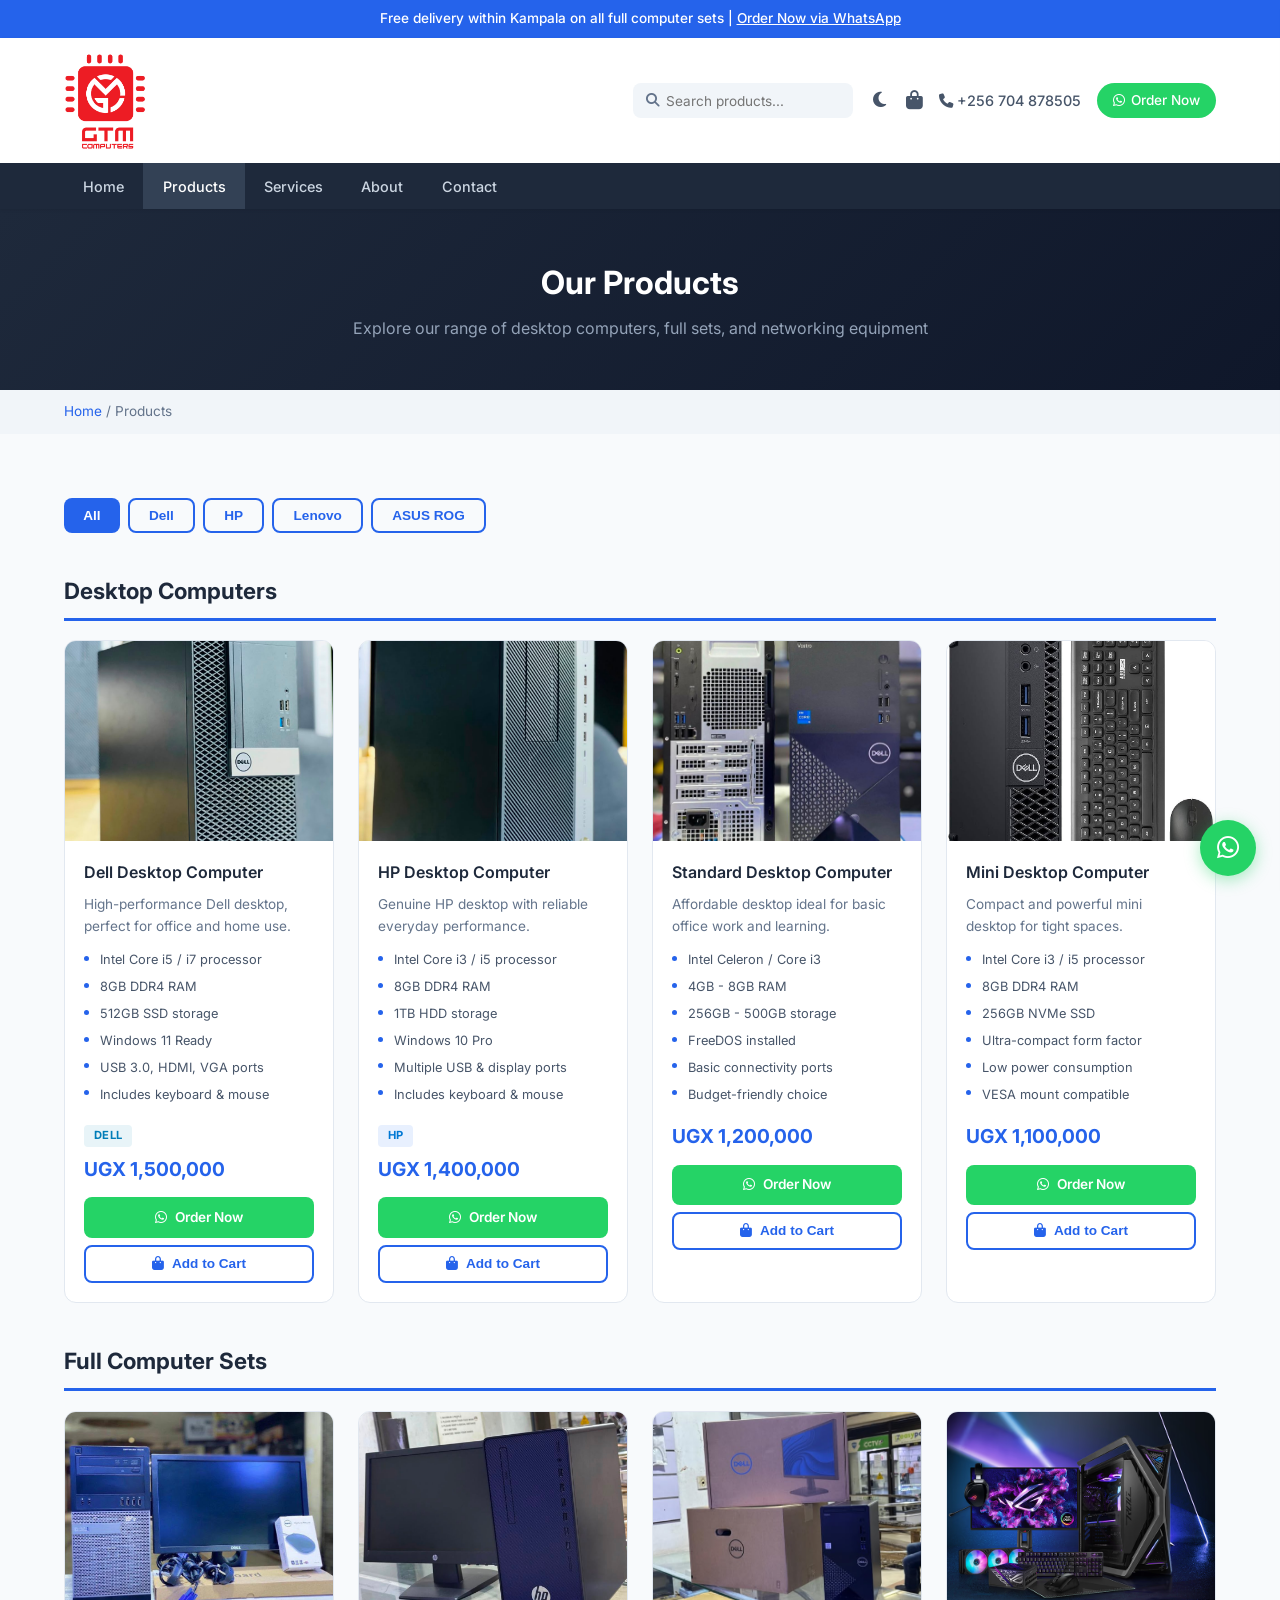
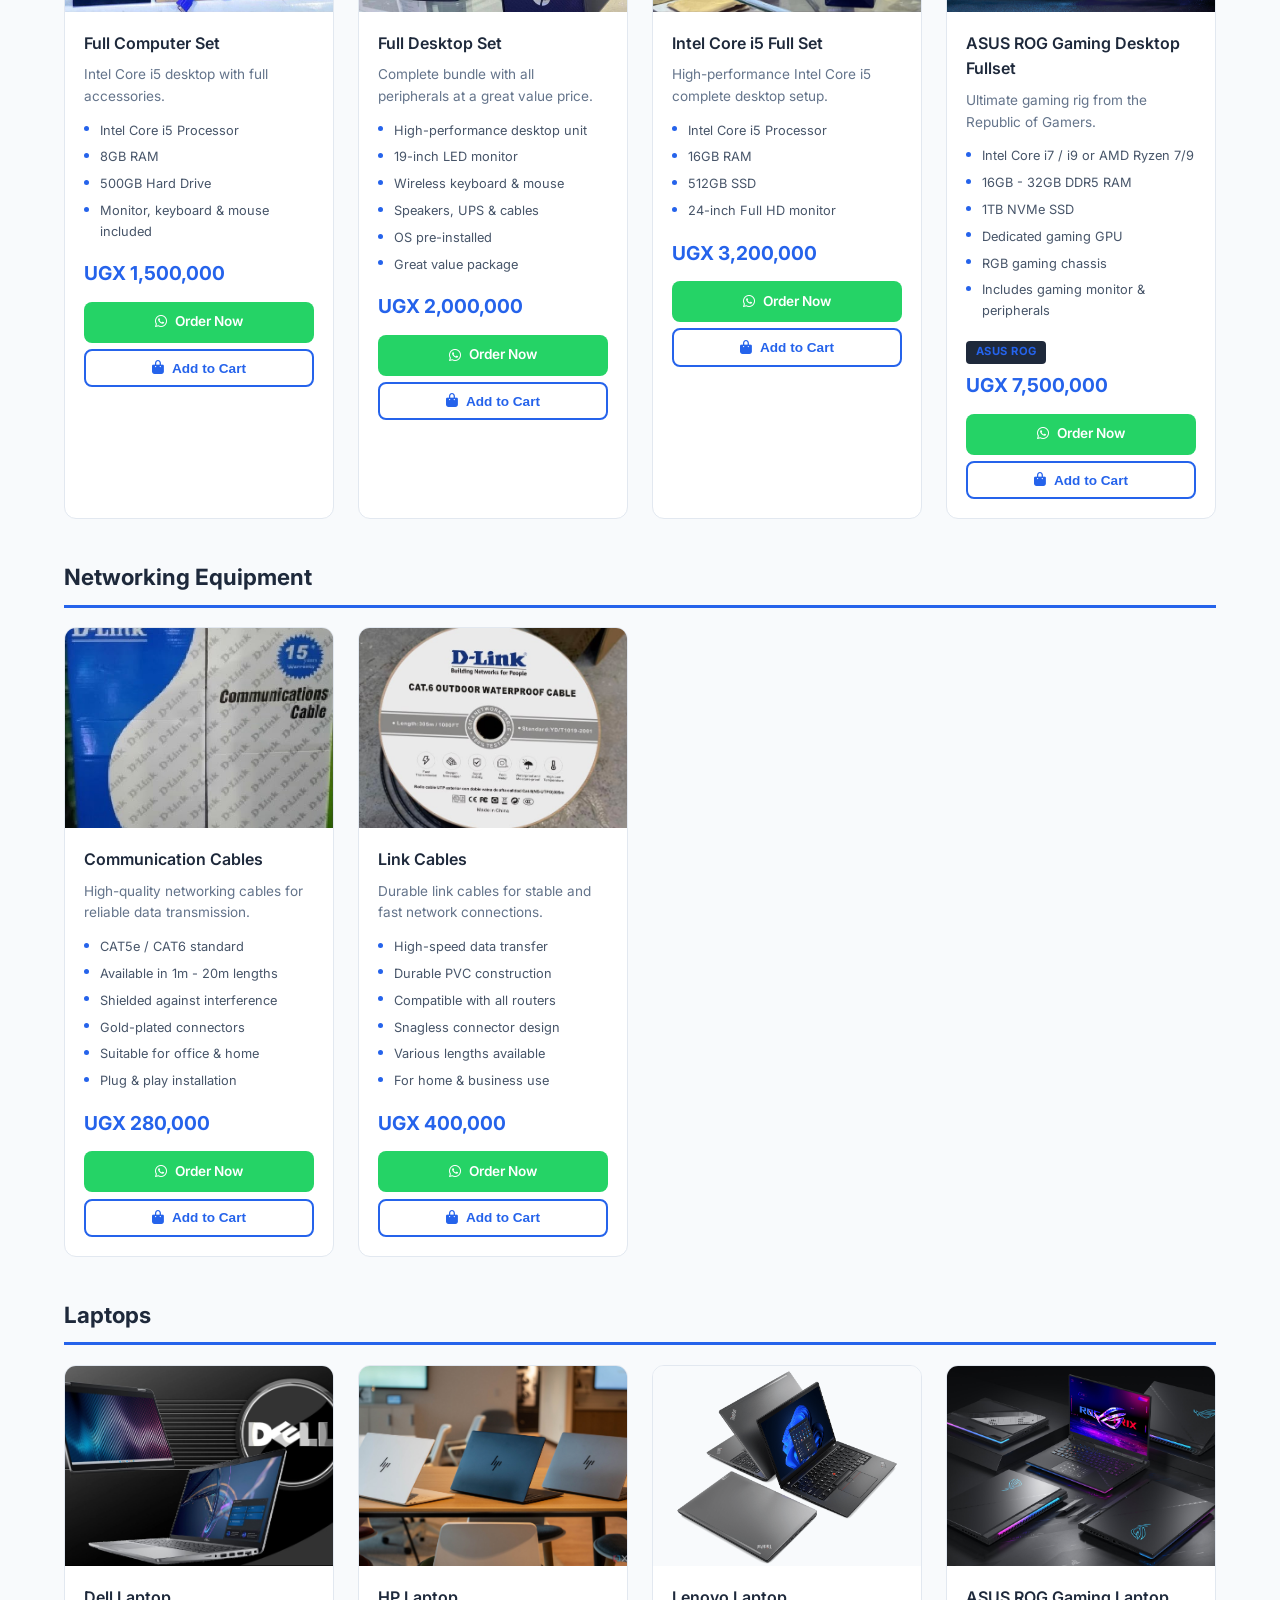
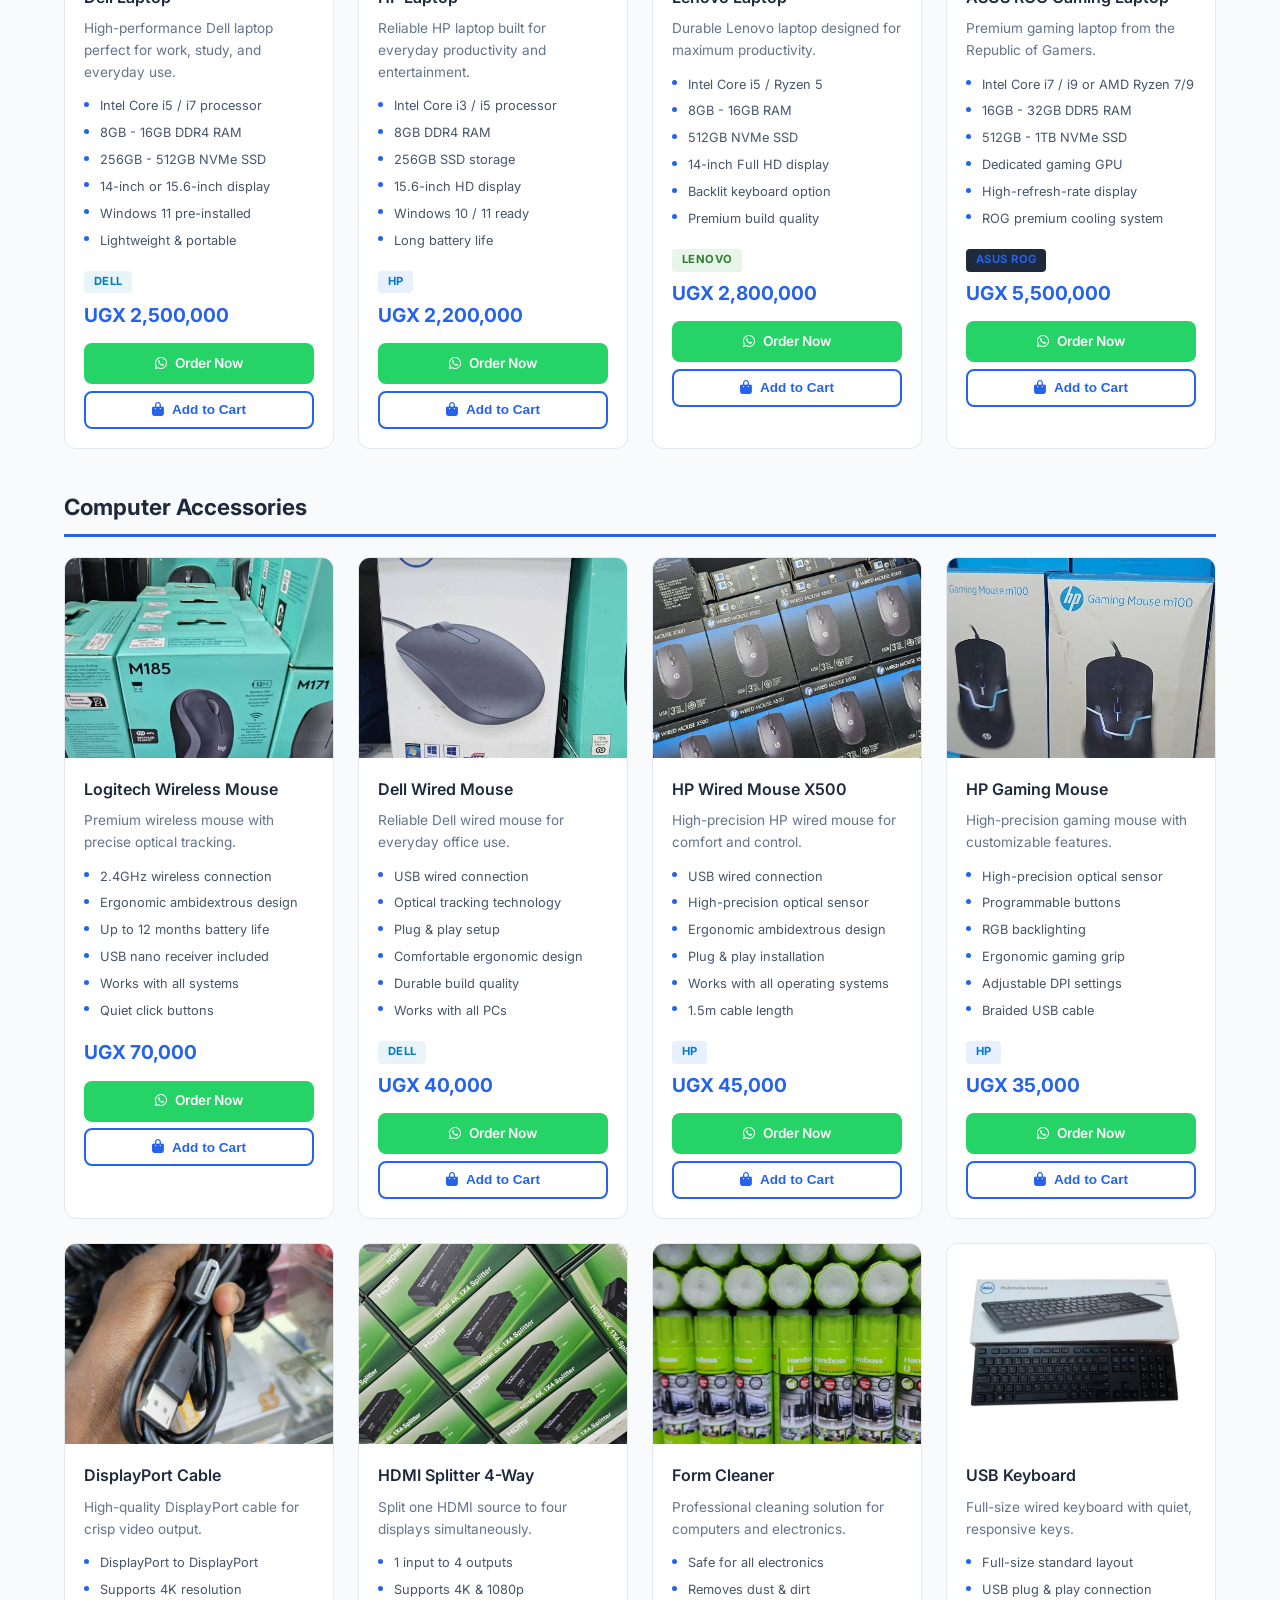
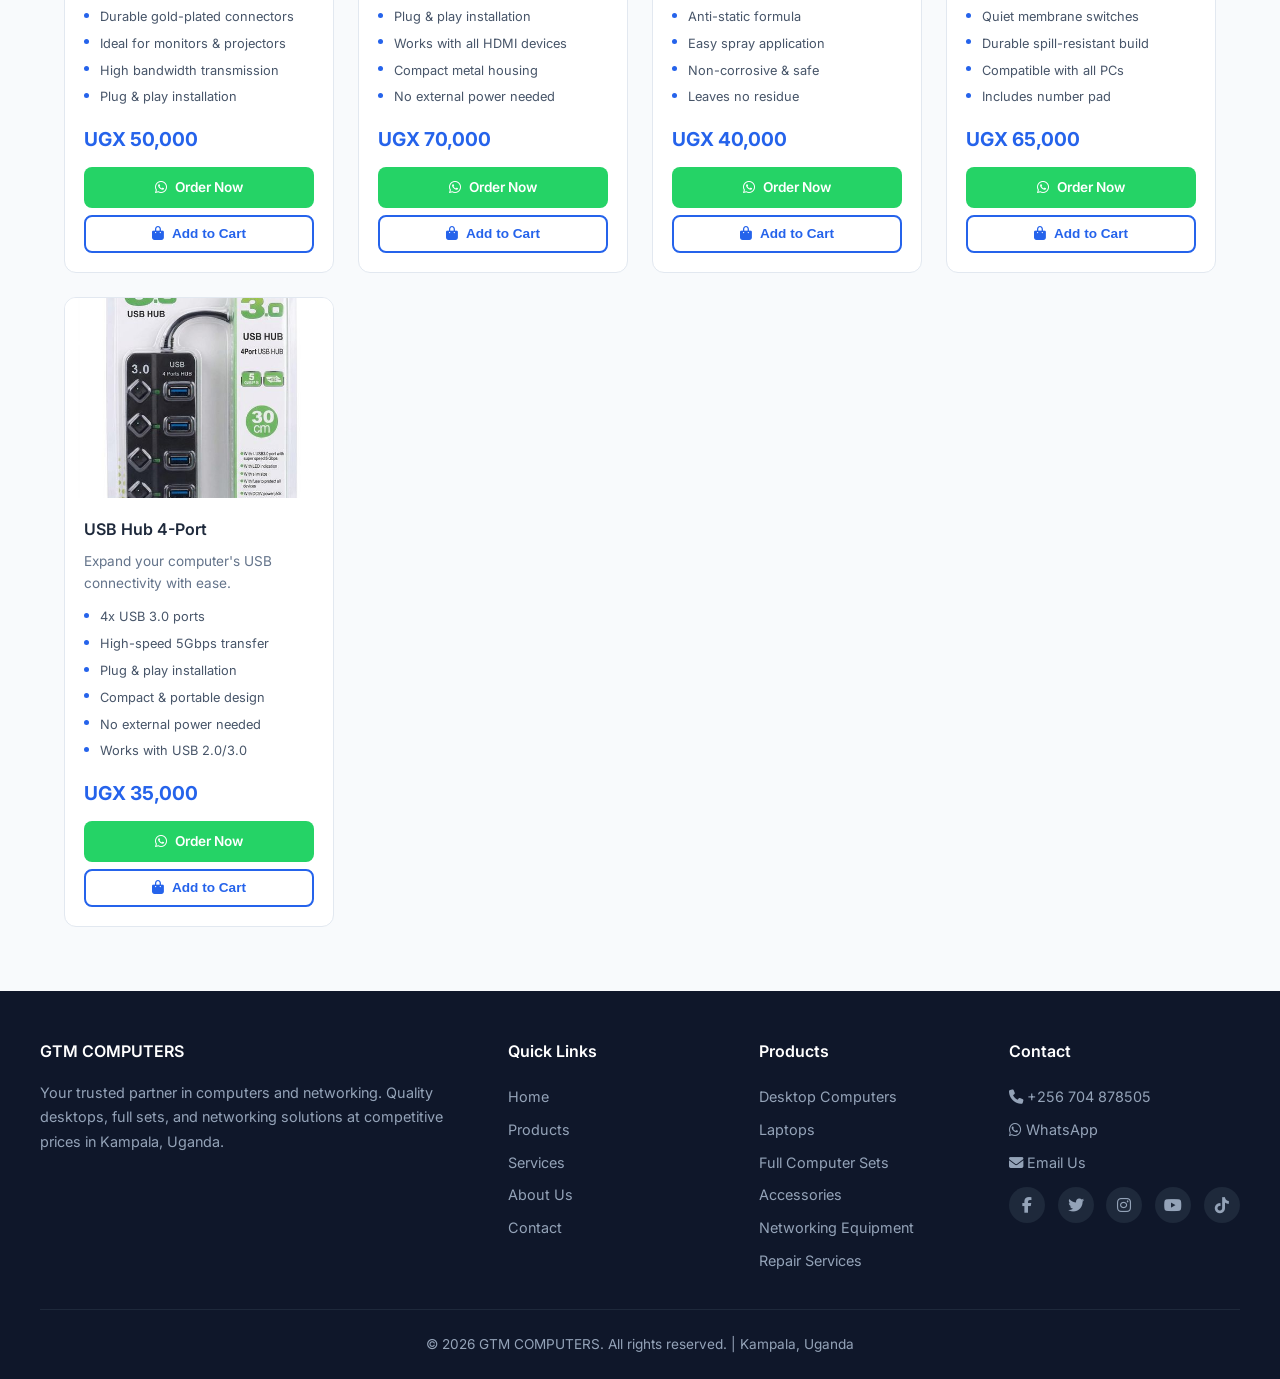
==== products.html @ c45b54c3 "Initial commit - GTM COMPUTERS site" ====
<!DOCTYPE html>
<html lang="en">
<head>
  <meta charset="UTF-8">
  <meta name="viewport" content="width=device-width, initial-scale=1.0">
  <title>Products - GTM COMPUTERS | Computers & Networking Kampala</title>
  <meta name="description" content="Browse our full range of desktop computers, full computer sets, and networking equipment at GTM COMPUTERS in Kampala, Uganda.">
  <link rel="preconnect" href="https://fonts.googleapis.com">
  <link rel="preconnect" href="https://fonts.gstatic.com" crossorigin>
  <link href="https://fonts.googleapis.com/css2?family=Inter:wght@400;500;600;700;800&display=swap" rel="stylesheet">
  <link rel="stylesheet" href="https://cdnjs.cloudflare.com/ajax/libs/font-awesome/6.5.0/css/all.min.css">
  <link rel="icon" type="image/svg+xml" href="images/favicon.svg">
  <link rel="stylesheet" href="style.css">
</head>
<body>

<div class="announcement">
  <div class="container">Free delivery within Kampala on all full computer sets | <a href="https://wa.me/256704878505" target="_blank">Order Now via WhatsApp</a></div>
</div>

<header>
  <div class="header-inner">
    <a href="index.html" class="logo">
      <img src="images/LOGO.png" alt="GTM COMPUTERS">
    </a>
    <button class="hamburger" aria-label="Menu">
      <span></span><span></span><span></span>
    </button>
    <div class="header-right">
      <div class="search-wrap">
        <i class="fas fa-search"></i>
        <input type="text" id="search-input" placeholder="Search products...">
      </div>
      <button id="dark-toggle" class="dark-toggle" title="Toggle dark mode"><i class="fas fa-moon"></i></button>
      <button id="cart-icon" class="cart-icon" title="Cart">
        <i class="fas fa-shopping-bag"></i>
        <span class="cart-badge" id="cart-badge">0</span>
      </button>
      <a href="tel:+256704878505"><i class="fas fa-phone"></i> +256 704 878505</a>
      <a href="https://wa.me/256704878505" target="_blank" class="whatsapp-header"><i class="fab fa-whatsapp"></i> Order Now</a>
    </div>
  </div>
  <nav>
    <div class="container">
      <a href="index.html">Home</a>
      <a href="products.html" class="active">Products</a>
      <a href="services.html">Services</a>
      <a href="index.html#about">About</a>
      <a href="index.html#contact">Contact</a>
    </div>
  </nav>
</header>

<div class="page-heading">
  <div class="container">
    <h1>Our Products</h1>
    <p>Explore our range of desktop computers, full sets, and networking equipment</p>
  </div>
</div>

<div class="breadcrumb">
  <div class="container"><a href="index.html">Home</a> <span>/</span> <span>Products</span></div>
</div>

<section class="section">
  <div class="container">

    <div class="brand-filters" style="display:flex;flex-wrap:wrap;gap:0.5rem;margin-bottom:2rem;">
      <button class="btn btn-primary brand-filter-btn active" data-brand="all" style="font-size:0.85rem;padding:0.5rem 1.2rem">All</button>
      <button class="btn btn-cart brand-filter-btn" data-brand="dell" style="font-size:0.85rem;padding:0.5rem 1.2rem">Dell</button>
      <button class="btn btn-cart brand-filter-btn" data-brand="hp" style="font-size:0.85rem;padding:0.5rem 1.2rem">HP</button>
      <button class="btn btn-cart brand-filter-btn" data-brand="lenovo" style="font-size:0.85rem;padding:0.5rem 1.2rem">Lenovo</button>
      <button class="btn btn-cart brand-filter-btn" data-brand="rog" style="font-size:0.85rem;padding:0.5rem 1.2rem">ASUS ROG</button>
    </div>

    <div class="category-heading" id="desktops">Desktop Computers</div>
    <div class="products-grid">
      <div class="product-card">
        <div class="img-wrap"><img src="images/dell desktop.jpeg" alt="Dell Desktop" data-lb="true"></div>
        <div class="body">
          <h3>Dell Desktop Computer</h3>
          <p>High-performance Dell desktop, perfect for office and home use.</p>
          <ul class="product-specs">
            <li>Intel Core i5 / i7 processor</li>
            <li>8GB DDR4 RAM</li>
            <li>512GB SSD storage</li>
            <li>Windows 11 Ready</li>
            <li>USB 3.0, HDMI, VGA ports</li>
            <li>Includes keyboard &amp; mouse</li>
          </ul>
          <div class="brand-label brand-dell">Dell</div>
          <div class="price">UGX 1,500,000</div>
          <a href="https://wa.me/256704878505?text=I'm%20interested%20in%20the%20Dell%20Desktop%20(UGX%201,500,000)" target="_blank" class="btn btn-whatsapp"><i class="fab fa-whatsapp"></i> Order Now</a>
          <button class="btn btn-cart add-to-cart" data-name="Dell Desktop" data-price="UGX 1,500,000" data-img="images/dell desktop.jpeg"><i class="fas fa-shopping-bag"></i> Add to Cart</button>
        </div>
      </div>
      <div class="product-card">
        <div class="img-wrap"><img src="images/hp desktop.jpeg" alt="HP Desktop" data-lb="true"></div>
        <div class="body">
          <h3>HP Desktop Computer</h3>
          <p>Genuine HP desktop with reliable everyday performance.</p>
          <ul class="product-specs">
            <li>Intel Core i3 / i5 processor</li>
            <li>8GB DDR4 RAM</li>
            <li>1TB HDD storage</li>
            <li>Windows 10 Pro</li>
            <li>Multiple USB &amp; display ports</li>
            <li>Includes keyboard &amp; mouse</li>
          </ul>
          <div class="brand-label brand-hp">HP</div>
          <div class="price">UGX 1,400,000</div>
          <a href="https://wa.me/256704878505?text=I'm%20interested%20in%20the%20HP%20Desktop%20(UGX%201,400,000)" target="_blank" class="btn btn-whatsapp"><i class="fab fa-whatsapp"></i> Order Now</a>
          <button class="btn btn-cart add-to-cart" data-name="HP Desktop" data-price="UGX 1,400,000" data-img="images/hp desktop.jpeg"><i class="fas fa-shopping-bag"></i> Add to Cart</button>
        </div>
      </div>
      <div class="product-card">
        <div class="img-wrap"><img src="images/desktop.jpeg" alt="Standard Desktop" data-lb="true"></div>
        <div class="body">
          <h3>Standard Desktop Computer</h3>
          <p>Affordable desktop ideal for basic office work and learning.</p>
          <ul class="product-specs">
            <li>Intel Celeron / Core i3</li>
            <li>4GB - 8GB RAM</li>
            <li>256GB - 500GB storage</li>
            <li>FreeDOS installed</li>
            <li>Basic connectivity ports</li>
            <li>Budget-friendly choice</li>
          </ul>
          <div class="price">UGX 1,200,000</div>
          <a href="https://wa.me/256704878505?text=I'm%20interested%20in%20the%20Standard%20Desktop%20(UGX%201,200,000)" target="_blank" class="btn btn-whatsapp"><i class="fab fa-whatsapp"></i> Order Now</a>
          <button class="btn btn-cart add-to-cart" data-name="Standard Desktop" data-price="UGX 1,200,000" data-img="images/desktop.jpeg"><i class="fas fa-shopping-bag"></i> Add to Cart</button>
        </div>
      </div>
      <div class="product-card">
        <div class="img-wrap"><img src="images/Mini Desktop Computer.jpg" alt="Mini Desktop Computer" data-lb="true"></div>
        <div class="body">
          <h3>Mini Desktop Computer</h3>
          <p>Compact and powerful mini desktop for tight spaces.</p>
          <ul class="product-specs">
            <li>Intel Core i3 / i5 processor</li>
            <li>8GB DDR4 RAM</li>
            <li>256GB NVMe SSD</li>
            <li>Ultra-compact form factor</li>
            <li>Low power consumption</li>
            <li>VESA mount compatible</li>
          </ul>
          <div class="price">UGX 1,100,000</div>
          <a href="https://wa.me/256704878505?text=I'm%20interested%20in%20the%20Mini%20Desktop%20(UGX%201,100,000)" target="_blank" class="btn btn-whatsapp"><i class="fab fa-whatsapp"></i> Order Now</a>
          <button class="btn btn-cart add-to-cart" data-name="Mini Desktop" data-price="UGX 1,100,000" data-img="images/Mini Desktop Computer.jpg"><i class="fas fa-shopping-bag"></i> Add to Cart</button>
        </div>
      </div>
    </div>

    <div class="category-heading" id="fullsets">Full Computer Sets</div>
    <div class="products-grid">
      <div class="product-card">
        <div class="img-wrap"><img src="images/full set.jpeg" alt="Full Computer Set" data-lb="true"></div>
        <div class="body">
          <h3>Full Computer Set</h3>
          <p>Intel Core i5 desktop with full accessories.</p>
          <ul class="product-specs">
            <li>Intel Core i5 Processor</li>
            <li>8GB RAM</li>
            <li>500GB Hard Drive</li>
            <li>Monitor, keyboard &amp; mouse included</li>
          </ul>
          <div class="price">UGX 1,500,000</div>
          <a href="https://wa.me/256704878505?text=I'm%20interested%20in%20the%20Full%20Computer%20Set%20(UGX%201,500,000)" target="_blank" class="btn btn-whatsapp"><i class="fab fa-whatsapp"></i> Order Now</a>
          <button class="btn btn-cart add-to-cart" data-name="Full Computer Set" data-price="UGX 1,500,000" data-img="images/full set.jpeg"><i class="fas fa-shopping-bag"></i> Add to Cart</button>
        </div>
      </div>
      <div class="product-card">
        <div class="img-wrap"><img src="images/fulld.jpeg" alt="Full Desktop Set" data-lb="true"></div>
        <div class="body">
          <h3>Full Desktop Set</h3>
          <p>Complete bundle with all peripherals at a great value price.</p>
          <ul class="product-specs">
            <li>High-performance desktop unit</li>
            <li>19-inch LED monitor</li>
            <li>Wireless keyboard &amp; mouse</li>
            <li>Speakers, UPS &amp; cables</li>
            <li>OS pre-installed</li>
            <li>Great value package</li>
          </ul>
          <div class="price">UGX 2,000,000</div>
          <a href="https://wa.me/256704878505?text=I'm%20interested%20in%20the%20Full%20Desktop%20Set%20(UGX%202,000,000)" target="_blank" class="btn btn-whatsapp"><i class="fab fa-whatsapp"></i> Order Now</a>
          <button class="btn btn-cart add-to-cart" data-name="Full Desktop Set" data-price="UGX 2,000,000" data-img="images/fulld.jpeg"><i class="fas fa-shopping-bag"></i> Add to Cart</button>
        </div>
      </div>
      <div class="product-card">
        <div class="img-wrap"><img src="images/fullset new.jpeg" alt="New Full Set" data-lb="true"></div>
        <div class="body">
          <h3>Intel Core i5 Full Set</h3>
          <p>High-performance Intel Core i5 complete desktop setup.</p>
          <ul class="product-specs">
            <li>Intel Core i5 Processor</li>
            <li>16GB RAM</li>
            <li>512GB SSD</li>
            <li>24-inch Full HD monitor</li>
          </ul>
          <div class="price">UGX 3,200,000</div>
          <a href="https://wa.me/256704878505?text=I'm%20interested%20in%20the%20Intel%20Core%20i5%20Full%20Set%20(UGX%203,200,000)" target="_blank" class="btn btn-whatsapp"><i class="fab fa-whatsapp"></i> Order Now</a>
          <button class="btn btn-cart add-to-cart" data-name="Intel Core i5 Full Set" data-price="UGX 3,200,000" data-img="images/fullset new.jpeg"><i class="fas fa-shopping-bag"></i> Add to Cart</button>
        </div>
      </div>
      <div class="product-card">
        <div class="img-wrap"><img src="images/ASUS ROG Gaming Desktop Fullset.avif" alt="ASUS ROG Gaming Desktop" data-lb="true"></div>
        <div class="body">
          <h3>ASUS ROG Gaming Desktop Fullset</h3>
          <p>Ultimate gaming rig from the Republic of Gamers.</p>
          <ul class="product-specs">
            <li>Intel Core i7 / i9 or AMD Ryzen 7/9</li>
            <li>16GB - 32GB DDR5 RAM</li>
            <li>1TB NVMe SSD</li>
            <li>Dedicated gaming GPU</li>
            <li>RGB gaming chassis</li>
            <li>Includes gaming monitor &amp; peripherals</li>
          </ul>
          <div class="brand-label brand-rog">ASUS ROG</div>
          <div class="price">UGX 7,500,000</div>
          <a href="https://wa.me/256704878505?text=I'm%20interested%20in%20ASUS%20ROG%20Gaming%20Desktop%20Fullset%20(UGX%207,500,000)" target="_blank" class="btn btn-whatsapp"><i class="fab fa-whatsapp"></i> Order Now</a>
          <button class="btn btn-cart add-to-cart" data-name="ASUS ROG Gaming Desktop Fullset" data-price="UGX 7,500,000" data-img="images/ASUS ROG Gaming Desktop Fullset.avif"><i class="fas fa-shopping-bag"></i> Add to Cart</button>
        </div>
      </div>
    </div>

    <div class="category-heading" id="networking">Networking Equipment</div>
    <div class="products-grid">
      <div class="product-card">
        <div class="img-wrap"><img src="images/comm cables.jpeg" alt="Communication Cables" data-lb="true"></div>
        <div class="body">
          <h3>Communication Cables</h3>
          <p>High-quality networking cables for reliable data transmission.</p>
          <ul class="product-specs">
            <li>CAT5e / CAT6 standard</li>
            <li>Available in 1m - 20m lengths</li>
            <li>Shielded against interference</li>
            <li>Gold-plated connectors</li>
            <li>Suitable for office &amp; home</li>
            <li>Plug &amp; play installation</li>
          </ul>
          <div class="price">UGX 280,000</div>
          <a href="https://wa.me/256704878505?text=I'm%20interested%20in%20Communication%20Cables%20(UGX%20280,000)" target="_blank" class="btn btn-whatsapp"><i class="fab fa-whatsapp"></i> Order Now</a>
          <button class="btn btn-cart add-to-cart" data-name="Communication Cables" data-price="UGX 280,000" data-img="images/comm cables.jpeg"><i class="fas fa-shopping-bag"></i> Add to Cart</button>
        </div>
      </div>
      <div class="product-card">
        <div class="img-wrap"><img src="images/link cables.jpeg" alt="Link Cables" data-lb="true"></div>
        <div class="body">
          <h3>Link Cables</h3>
          <p>Durable link cables for stable and fast network connections.</p>
          <ul class="product-specs">
            <li>High-speed data transfer</li>
            <li>Durable PVC construction</li>
            <li>Compatible with all routers</li>
            <li>Snagless connector design</li>
            <li>Various lengths available</li>
            <li>For home &amp; business use</li>
          </ul>
          <div class="price">UGX 400,000</div>
          <a href="https://wa.me/256704878505?text=I'm%20interested%20in%20Link%20Cables%20(UGX%20400,000)" target="_blank" class="btn btn-whatsapp"><i class="fab fa-whatsapp"></i> Order Now</a>
          <button class="btn btn-cart add-to-cart" data-name="Link Cables" data-price="UGX 400,000" data-img="images/link cables.jpeg"><i class="fas fa-shopping-bag"></i> Add to Cart</button>
        </div>
      </div>
    </div>

    <div class="category-heading" id="laptops">Laptops</div>
    <div class="products-grid">
      <div class="product-card">
        <div class="img-wrap"><img src="images/Dell Laptop.jpg" alt="Dell Laptop" data-lb="true"></div>
        <div class="body">
          <h3>Dell Laptop</h3>
          <p>High-performance Dell laptop perfect for work, study, and everyday use.</p>
          <ul class="product-specs">
            <li>Intel Core i5 / i7 processor</li>
            <li>8GB - 16GB DDR4 RAM</li>
            <li>256GB - 512GB NVMe SSD</li>
            <li>14-inch or 15.6-inch display</li>
            <li>Windows 11 pre-installed</li>
            <li>Lightweight &amp; portable</li>
          </ul>
          <div class="brand-label brand-dell">Dell</div>
          <div class="price">UGX 2,500,000</div>
          <a href="https://wa.me/256704878505?text=I'm%20interested%20in%20a%20Dell%20Laptop" target="_blank" class="btn btn-whatsapp"><i class="fab fa-whatsapp"></i> Order Now</a>
          <button class="btn btn-cart add-to-cart" data-name="Dell Laptop" data-price="UGX 2,500,000" data-img="images/Dell Laptop.jpg"><i class="fas fa-shopping-bag"></i> Add to Cart</button>
        </div>
      </div>
      <div class="product-card">
        <div class="img-wrap"><img src="images/HP Laptop.avif" alt="HP Laptop" data-lb="true"></div>
        <div class="body">
          <h3>HP Laptop</h3>
          <p>Reliable HP laptop built for everyday productivity and entertainment.</p>
          <ul class="product-specs">
            <li>Intel Core i3 / i5 processor</li>
            <li>8GB DDR4 RAM</li>
            <li>256GB SSD storage</li>
            <li>15.6-inch HD display</li>
            <li>Windows 10 / 11 ready</li>
            <li>Long battery life</li>
          </ul>
          <div class="brand-label brand-hp">HP</div>
          <div class="price">UGX 2,200,000</div>
          <a href="https://wa.me/256704878505?text=I'm%20interested%20in%20an%20HP%20Laptop" target="_blank" class="btn btn-whatsapp"><i class="fab fa-whatsapp"></i> Order Now</a>
          <button class="btn btn-cart add-to-cart" data-name="HP Laptop" data-price="UGX 2,200,000" data-img="images/HP Laptop.avif"><i class="fas fa-shopping-bag"></i> Add to Cart</button>
        </div>
      </div>
      <div class="product-card">
        <div class="img-wrap"><img src="images/Lenovo Laptop.png" alt="Lenovo Laptop" data-lb="true"></div>
        <div class="body">
          <h3>Lenovo Laptop</h3>
          <p>Durable Lenovo laptop designed for maximum productivity.</p>
          <ul class="product-specs">
            <li>Intel Core i5 / Ryzen 5</li>
            <li>8GB - 16GB RAM</li>
            <li>512GB NVMe SSD</li>
            <li>14-inch Full HD display</li>
            <li>Backlit keyboard option</li>
            <li>Premium build quality</li>
          </ul>
          <div class="brand-label brand-lenovo">Lenovo</div>
          <div class="price">UGX 2,800,000</div>
          <a href="https://wa.me/256704878505?text=I'm%20interested%20in%20a%20Lenovo%20Laptop" target="_blank" class="btn btn-whatsapp"><i class="fab fa-whatsapp"></i> Order Now</a>
          <button class="btn btn-cart add-to-cart" data-name="Lenovo Laptop" data-price="UGX 2,800,000" data-img="images/Lenovo Laptop.png"><i class="fas fa-shopping-bag"></i> Add to Cart</button>
        </div>
      </div>
      <div class="product-card">
        <div class="img-wrap"><img src="images/ASUS ROG Gaming Laptop.jpg" alt="ASUS ROG Gaming Laptop" data-lb="true"></div>
        <div class="body">
          <h3>ASUS ROG Gaming Laptop</h3>
          <p>Premium gaming laptop from the Republic of Gamers.</p>
          <ul class="product-specs">
            <li>Intel Core i7 / i9 or AMD Ryzen 7/9</li>
            <li>16GB - 32GB DDR5 RAM</li>
            <li>512GB - 1TB NVMe SSD</li>
            <li>Dedicated gaming GPU</li>
            <li>High-refresh-rate display</li>
            <li>ROG premium cooling system</li>
          </ul>
          <div class="brand-label brand-rog">ASUS ROG</div>
          <div class="price">UGX 5,500,000</div>
          <a href="https://wa.me/256704878505?text=I'm%20interested%20in%20ASUS%20ROG%20Gaming%20Laptop%20(UGX%205,500,000)" target="_blank" class="btn btn-whatsapp"><i class="fab fa-whatsapp"></i> Order Now</a>
          <button class="btn btn-cart add-to-cart" data-name="ASUS ROG Gaming Laptop" data-price="UGX 5,500,000" data-img="images/ASUS ROG Gaming Laptop.jpg"><i class="fas fa-shopping-bag"></i> Add to Cart</button>
        </div>
      </div>
    </div>

    <div class="category-heading" id="accessories">Computer Accessories</div>
    <div class="products-grid">
      <div class="product-card">
        <div class="img-wrap"><img src="images/LOGITECH WIRELESS MOUSE.jpg" alt="Logitech Wireless Mouse" data-lb="true"></div>
        <div class="body">
          <h3>Logitech Wireless Mouse</h3>
          <p>Premium wireless mouse with precise optical tracking.</p>
          <ul class="product-specs">
            <li>2.4GHz wireless connection</li>
            <li>Ergonomic ambidextrous design</li>
            <li>Up to 12 months battery life</li>
            <li>USB nano receiver included</li>
            <li>Works with all systems</li>
            <li>Quiet click buttons</li>
          </ul>
          <div class="price">UGX 70,000</div>
          <a href="https://wa.me/256704878505?text=I'm%20interested%20in%20Logitech%20Wireless%20Mouse%20(UGX%2070,000)" target="_blank" class="btn btn-whatsapp"><i class="fab fa-whatsapp"></i> Order Now</a>
          <button class="btn btn-cart add-to-cart" data-name="Logitech Wireless Mouse" data-price="UGX 70,000" data-img="images/LOGITECH WIRELESS MOUSE.jpg"><i class="fas fa-shopping-bag"></i> Add to Cart</button>
        </div>
      </div>
      <div class="product-card">
        <div class="img-wrap"><img src="images/DELL WIRED MOUSE.jpg" alt="Dell Wired Mouse" data-lb="true"></div>
        <div class="body">
          <h3>Dell Wired Mouse</h3>
          <p>Reliable Dell wired mouse for everyday office use.</p>
          <ul class="product-specs">
            <li>USB wired connection</li>
            <li>Optical tracking technology</li>
            <li>Plug &amp; play setup</li>
            <li>Comfortable ergonomic design</li>
            <li>Durable build quality</li>
            <li>Works with all PCs</li>
          </ul>
          <div class="brand-label brand-dell">Dell</div>
          <div class="price">UGX 40,000</div>
          <a href="https://wa.me/256704878505?text=I'm%20interested%20in%20Dell%20Wired%20Mouse%20(UGX%2040,000)" target="_blank" class="btn btn-whatsapp"><i class="fab fa-whatsapp"></i> Order Now</a>
          <button class="btn btn-cart add-to-cart" data-name="Dell Wired Mouse" data-price="UGX 40,000" data-img="images/DELL WIRED MOUSE.jpg"><i class="fas fa-shopping-bag"></i> Add to Cart</button>
        </div>
      </div>
      <div class="product-card">
        <div class="img-wrap"><img src="images/HP WIRED MOUSE X500.jpg" alt="HP Wired Mouse X500" data-lb="true"></div>
        <div class="body">
          <h3>HP Wired Mouse X500</h3>
          <p>High-precision HP wired mouse for comfort and control.</p>
          <ul class="product-specs">
            <li>USB wired connection</li>
            <li>High-precision optical sensor</li>
            <li>Ergonomic ambidextrous design</li>
            <li>Plug &amp; play installation</li>
            <li>Works with all operating systems</li>
            <li>1.5m cable length</li>
          </ul>
          <div class="brand-label brand-hp">HP</div>
          <div class="price">UGX 45,000</div>
          <a href="https://wa.me/256704878505?text=I'm%20interested%20in%20HP%20Wired%20Mouse%20X500%20(UGX%2045,000)" target="_blank" class="btn btn-whatsapp"><i class="fab fa-whatsapp"></i> Order Now</a>
          <button class="btn btn-cart add-to-cart" data-name="HP Wired Mouse X500" data-price="UGX 45,000" data-img="images/HP WIRED MOUSE X500.jpg"><i class="fas fa-shopping-bag"></i> Add to Cart</button>
        </div>
      </div>
      <div class="product-card">
        <div class="img-wrap"><img src="images/HP GAMING MOUSE.jpg" alt="HP Gaming Mouse" data-lb="true"></div>
        <div class="body">
          <h3>HP Gaming Mouse</h3>
          <p>High-precision gaming mouse with customizable features.</p>
          <ul class="product-specs">
            <li>High-precision optical sensor</li>
            <li>Programmable buttons</li>
            <li>RGB backlighting</li>
            <li>Ergonomic gaming grip</li>
            <li>Adjustable DPI settings</li>
            <li>Braided USB cable</li>
          </ul>
          <div class="brand-label brand-hp">HP</div>
          <div class="price">UGX 35,000</div>
          <a href="https://wa.me/256704878505?text=I'm%20interested%20in%20HP%20Gaming%20Mouse%20(UGX%2035,000)" target="_blank" class="btn btn-whatsapp"><i class="fab fa-whatsapp"></i> Order Now</a>
          <button class="btn btn-cart add-to-cart" data-name="HP Gaming Mouse" data-price="UGX 35,000" data-img="images/HP GAMING MOUSE.jpg"><i class="fas fa-shopping-bag"></i> Add to Cart</button>
        </div>
      </div>
      <div class="product-card">
        <div class="img-wrap"><img src="images/DP CABLE.jpg" alt="DP Cable" data-lb="true"></div>
        <div class="body">
          <h3>DisplayPort Cable</h3>
          <p>High-quality DisplayPort cable for crisp video output.</p>
          <ul class="product-specs">
            <li>DisplayPort to DisplayPort</li>
            <li>Supports 4K resolution</li>
            <li>Durable gold-plated connectors</li>
            <li>Ideal for monitors &amp; projectors</li>
            <li>High bandwidth transmission</li>
            <li>Plug &amp; play installation</li>
          </ul>
          <div class="price">UGX 50,000</div>
          <a href="https://wa.me/256704878505?text=I'm%20interested%20in%20DP%20Cable%20(UGX%2050,000)" target="_blank" class="btn btn-whatsapp"><i class="fab fa-whatsapp"></i> Order Now</a>
          <button class="btn btn-cart add-to-cart" data-name="DP Cable" data-price="UGX 50,000" data-img="images/DP CABLE.jpg"><i class="fas fa-shopping-bag"></i> Add to Cart</button>
        </div>
      </div>
      <div class="product-card">
        <div class="img-wrap"><img src="images/HDMI SPLITTER 4 WAY.jpg" alt="HDMI Splitter" data-lb="true"></div>
        <div class="body">
          <h3>HDMI Splitter 4-Way</h3>
          <p>Split one HDMI source to four displays simultaneously.</p>
          <ul class="product-specs">
            <li>1 input to 4 outputs</li>
            <li>Supports 4K &amp; 1080p</li>
            <li>Plug &amp; play installation</li>
            <li>Works with all HDMI devices</li>
            <li>Compact metal housing</li>
            <li>No external power needed</li>
          </ul>
          <div class="price">UGX 70,000</div>
          <a href="https://wa.me/256704878505?text=I'm%20interested%20in%20HDMI%20Splitter%204-Way%20(UGX%2070,000)" target="_blank" class="btn btn-whatsapp"><i class="fab fa-whatsapp"></i> Order Now</a>
          <button class="btn btn-cart add-to-cart" data-name="HDMI Splitter 4-Way" data-price="UGX 70,000" data-img="images/HDMI SPLITTER 4 WAY.jpg"><i class="fas fa-shopping-bag"></i> Add to Cart</button>
        </div>
      </div>
      <div class="product-card">
        <div class="img-wrap"><img src="images/FORM CLEANER.jpg" alt="Form Cleaner" data-lb="true"></div>
        <div class="body">
          <h3>Form Cleaner</h3>
          <p>Professional cleaning solution for computers and electronics.</p>
          <ul class="product-specs">
            <li>Safe for all electronics</li>
            <li>Removes dust &amp; dirt</li>
            <li>Anti-static formula</li>
            <li>Easy spray application</li>
            <li>Non-corrosive &amp; safe</li>
            <li>Leaves no residue</li>
          </ul>
          <div class="price">UGX 40,000</div>
          <a href="https://wa.me/256704878505?text=I'm%20interested%20in%20Form%20Cleaner%20(UGX%2040,000)" target="_blank" class="btn btn-whatsapp"><i class="fab fa-whatsapp"></i> Order Now</a>
          <button class="btn btn-cart add-to-cart" data-name="Form Cleaner" data-price="UGX 40,000" data-img="images/FORM CLEANER.jpg"><i class="fas fa-shopping-bag"></i> Add to Cart</button>
        </div>
      </div>
      <div class="product-card">
        <div class="img-wrap"><img src="images/USB Keyboard.jpg" alt="USB Keyboard" data-lb="true"></div>
        <div class="body">
          <h3>USB Keyboard</h3>
          <p>Full-size wired keyboard with quiet, responsive keys.</p>
          <ul class="product-specs">
            <li>Full-size standard layout</li>
            <li>USB plug &amp; play connection</li>
            <li>Quiet membrane switches</li>
            <li>Durable spill-resistant build</li>
            <li>Compatible with all PCs</li>
            <li>Includes number pad</li>
          </ul>
          <div class="price">UGX 65,000</div>
          <a href="https://wa.me/256704878505?text=I'm%20interested%20in%20a%20USB%20Keyboard%20(UGX%2065,000)" target="_blank" class="btn btn-whatsapp"><i class="fab fa-whatsapp"></i> Order Now</a>
          <button class="btn btn-cart add-to-cart" data-name="USB Keyboard" data-price="UGX 65,000" data-img="images/USB Keyboard.jpg"><i class="fas fa-shopping-bag"></i> Add to Cart</button>
        </div>
      </div>
      <div class="product-card">
        <div class="img-wrap"><img src="images/USB Hub 4-Port.jpg" alt="USB Hub" data-lb="true"></div>
        <div class="body">
          <h3>USB Hub 4-Port</h3>
          <p>Expand your computer's USB connectivity with ease.</p>
          <ul class="product-specs">
            <li>4x USB 3.0 ports</li>
            <li>High-speed 5Gbps transfer</li>
            <li>Plug &amp; play installation</li>
            <li>Compact &amp; portable design</li>
            <li>No external power needed</li>
            <li>Works with USB 2.0/3.0</li>
          </ul>
          <div class="price">UGX 35,000</div>
          <a href="https://wa.me/256704878505?text=I'm%20interested%20in%20a%20USB%20Hub%20(UGX%2035,000)" target="_blank" class="btn btn-whatsapp"><i class="fab fa-whatsapp"></i> Order Now</a>
          <button class="btn btn-cart add-to-cart" data-name="USB Hub 4-Port" data-price="UGX 35,000" data-img="images/USB Hub 4-Port.jpg"><i class="fas fa-shopping-bag"></i> Add to Cart</button>
        </div>
      </div>
    </div>

  </div>
</section>

<!-- Cart Overlay -->
<div id="cart-overlay" class="cart-overlay"></div>

<!-- Cart Drawer -->
<div id="cart-drawer" class="cart-drawer">
  <div class="cart-drawer-header">
    <h3><i class="fas fa-shopping-bag"></i> Your Cart</h3>
    <button id="cart-close" class="cart-drawer-close">&times;</button>
  </div>
  <div class="cart-items" id="cart-items">
    <div class="cart-empty"><i class="fas fa-shopping-cart"></i><p>Your cart is empty</p></div>
  </div>
  <div class="cart-drawer-footer">
    <div class="cart-total">Total: <span id="cart-total">UGX 0</span></div>
    <button id="cart-checkout" class="btn btn-whatsapp" style="width:100%;justify-content:center"><i class="fab fa-whatsapp"></i> Order via WhatsApp</button>
  </div>
</div>

<footer>
  <div class="footer-grid">
    <div class="footer-col">
      <h4>GTM COMPUTERS</h4>
      <p>Your trusted partner in computers and networking. Quality desktops, full sets, and networking solutions at competitive prices in Kampala, Uganda.</p>
    </div>
    <div class="footer-col">
      <h4>Quick Links</h4>
      <a href="index.html">Home</a>
      <a href="products.html">Products</a>
      <a href="services.html">Services</a>
      <a href="index.html#about">About Us</a>
      <a href="index.html#contact">Contact</a>
    </div>
    <div class="footer-col">
      <h4>Products</h4>
      <a href="products.html#desktops">Desktop Computers</a>
      <a href="products.html#laptops">Laptops</a>
      <a href="products.html#fullsets">Full Computer Sets</a>
      <a href="products.html#accessories">Accessories</a>
      <a href="products.html#networking">Networking Equipment</a>
      <a href="services.html">Repair Services</a>
    </div>
    <div class="footer-col">
      <h4>Contact</h4>
      <a href="tel:+256704878505"><i class="fas fa-phone"></i> +256 704 878505</a>
      <a href="https://wa.me/256704878505" target="_blank"><i class="fab fa-whatsapp"></i> WhatsApp</a>
      <a href="mailto:gtmcomputers296@gmail.com"><i class="fas fa-envelope"></i> Email Us</a>
      <div class="social-links">
        <a href="https://www.facebook.com/share/17Qry5giNd/" target="_blank" title="Facebook"><i class="fab fa-facebook-f"></i></a>
        <a href="#" target="_blank" title="Twitter"><i class="fab fa-twitter"></i></a>
        <a href="https://www.instagram.com/gtm_computers_uganda?igsh=MWpza3QwZGxieWVmeA==" target="_blank" title="Instagram"><i class="fab fa-instagram"></i></a>
        <a href="#" target="_blank" title="YouTube"><i class="fab fa-youtube"></i></a>
        <a href="https://www.tiktok.com/@gtm.computers" target="_blank" title="TikTok"><i class="fab fa-tiktok"></i></a>
      </div>
    </div>
  </div>
  <div class="footer-bottom">
    <p>&copy; 2026 GTM COMPUTERS. All rights reserved. | Kampala, Uganda</p>
  </div>
</footer>

<a href="https://wa.me/256704878505" target="_blank" class="float-wa" title="Order on WhatsApp">
  <i class="fab fa-whatsapp"></i>
</a>

<button id="back-top" class="back-top" title="Back to top">
  <i class="fas fa-chevron-up"></i>
</button>

<div id="lightbox" class="lightbox">
  <button id="lightbox-close" class="lightbox-close">&times;</button>
  <img id="lightbox-img" src="" alt="Enlarged view">
</div>

<script src="script.js"></script>
</body>
</html>
---- style.css ----
:root {
  --bg: #f8fafc;
  --bg-card: #fff;
  --bg-alt: #fff;
  --bg-nav: #1e293b;
  --bg-header: #fff;
  --text: #1e293b;
  --text-muted: #64748b;
  --text-light: #475569;
  --border: #e2e8f0;
  --border-hover: #cbd5e1;
  --primary: #2563eb;
  --primary-dark: #1d4ed8;
  --shadow: rgba(0,0,0,0.08);
  --hero-overlay: linear-gradient(90deg, rgba(15,23,42,0.85) 0%, rgba(15,23,42,0.6) 100%);
}

[data-theme="dark"] {
  --bg: #0f172a;
  --bg-card: #1e293b;
  --bg-alt: #1e293b;
  --bg-nav: #0f172a;
  --bg-header: #1e293b;
  --text: #e2e8f0;
  --text-muted: #94a3b8;
  --text-light: #cbd5e1;
  --border: #334155;
  --border-hover: #475569;
  --shadow: rgba(0,0,0,0.3);
  --hero-overlay: linear-gradient(90deg, rgba(0,0,0,0.85) 0%, rgba(0,0,0,0.7) 100%);
}

* {
  margin: 0;
  padding: 0;
  box-sizing: border-box;
}

body {
  font-family: 'Inter', 'Segoe UI', Tahoma, Geneva, Verdana, sans-serif;
  color: var(--text);
  line-height: 1.6;
  background: var(--bg);
  transition: background 0.3s, color 0.3s;
}

.container {
  max-width: 1200px;
  margin: 0 auto;
  padding: 0 1.5rem;
}

/* Announcement Bar */
.announcement {
  background: var(--primary);
  color: #fff;
  text-align: center;
  padding: 0.5rem;
  font-size: 0.85rem;
  font-weight: 500;
}

.announcement a {
  color: #fff;
  text-decoration: underline;
}

/* Header */
header {
  background: var(--bg-header);
  box-shadow: 0 1px 3px var(--shadow);
  position: sticky;
  top: 0;
  z-index: 1000;
  transition: background 0.3s;
}

.header-inner {
  display: flex;
  justify-content: space-between;
  align-items: center;
  padding: 0.8rem 1.5rem;
  max-width: 1200px;
  margin: 0 auto;
}

.logo {
  text-decoration: none;
  display: flex;
  align-items: center;
  gap: 0.5rem;
}

.logo img {
  height: 100px;
  width: auto;
}

.header-right {
  display: flex;
  align-items: center;
  gap: 1rem;
}

.header-right a {
  color: var(--text-light);
  text-decoration: none;
  font-size: 0.9rem;
  font-weight: 500;
  transition: color 0.2s;
}

.header-right a:hover {
  color: var(--primary);
}

.whatsapp-header {
  background: #25D366;
  color: #fff !important;
  padding: 0.4rem 1rem;
  border-radius: 50px;
  font-size: 0.85rem !important;
  display: flex;
  align-items: center;
  gap: 0.4rem;
}

.whatsapp-header:hover {
  background: #1da851 !important;
}

/* Cart Icon */
.cart-icon {
  position: relative;
  display: flex;
  align-items: center;
  gap: 0.3rem;
  cursor: pointer;
  font-size: 1.2rem;
  color: var(--text-light);
  background: none;
  border: none;
  transition: color 0.2s;
}

.cart-icon:hover {
  color: var(--primary);
}

.cart-badge {
  position: absolute;
  top: -6px;
  right: -8px;
  background: var(--primary);
  color: #fff;
  font-size: 0.65rem;
  font-weight: 700;
  width: 18px;
  height: 18px;
  border-radius: 50%;
  display: flex;
  align-items: center;
  justify-content: center;
  display: none;
}

.cart-badge.show {
  display: flex;
}

/* Dark Mode Toggle */
.dark-toggle {
  background: none;
  border: none;
  font-size: 1.1rem;
  cursor: pointer;
  color: var(--text-light);
  padding: 4px;
  border-radius: 6px;
  transition: color 0.2s;
}

.dark-toggle:hover {
  color: var(--primary);
}

/* Navigation */
nav {
  background: var(--bg-nav);
  transition: background 0.3s;
}

nav .container {
  display: flex;
  gap: 0;
}

nav a {
  color: #cbd5e1;
  text-decoration: none;
  padding: 0.7rem 1.2rem;
  font-size: 0.9rem;
  font-weight: 500;
  transition: background 0.2s, color 0.2s;
  display: block;
}

nav a:hover,
nav a.active {
  background: #334155;
  color: #fff;
}

/* Search Bar */
.search-wrap {
  display: flex;
  align-items: center;
  background: #f1f5f9;
  border-radius: 8px;
  padding: 0.4rem 0.8rem;
  transition: background 0.3s;
}

[data-theme="dark"] .search-wrap {
  background: #1e293b;
}

.search-wrap input {
  border: none;
  background: none;
  outline: none;
  font-family: inherit;
  font-size: 0.85rem;
  padding: 0.2rem 0.4rem;
  width: 180px;
  color: var(--text);
}

.search-wrap i {
  color: var(--text-muted);
  font-size: 0.85rem;
}

/* Hamburger */
.hamburger {
  display: none;
  background: none;
  border: none;
  cursor: pointer;
  padding: 4px;
}

.hamburger span {
  display: block;
  width: 24px;
  height: 2.5px;
  background: var(--text);
  margin: 5px 0;
  transition: 0.3s;
  border-radius: 2px;
}

/* Hero */
.hero {
  position: relative;
  min-height: 480px;
  display: flex;
  align-items: center;
  overflow: hidden;
}

.hero-slideshow {
  position: absolute;
  top: 0; left: 0; right: 0; bottom: 0;
  z-index: 0;
}

.hero-slide {
  position: absolute;
  top: 0; left: 0; right: 0; bottom: 0;
  background-size: cover;
  background-position: center;
  opacity: 0;
  transition: opacity 1.2s ease-in-out;
}

.hero-slide.active {
  opacity: 1;
}

.hero-overlay {
  position: absolute;
  top: 0; left: 0; right: 0; bottom: 0;
  background: var(--hero-overlay);
  z-index: 1;
  transition: background 0.3s;
}

.hero-content {
  position: relative;
  z-index: 2;
  max-width: 1200px;
  margin: 0 auto;
  padding: 0 1.5rem;
  width: 100%;
}

.hero h1 {
  font-size: 3rem;
  font-weight: 800;
  color: #fff;
  margin-bottom: 0.8rem;
  line-height: 1.2;
}

.hero p {
  font-size: 1.15rem;
  color: #e2e8f0;
  margin-bottom: 2rem;
  max-width: 600px;
  line-height: 1.7;
}

.hero-buttons {
  display: flex;
  gap: 1rem;
  flex-wrap: wrap;
}

.btn {
  display: inline-flex;
  align-items: center;
  gap: 0.5rem;
  padding: 0.75rem 1.8rem;
  border-radius: 8px;
  font-weight: 600;
  font-size: 0.95rem;
  text-decoration: none;
  transition: all 0.25s;
  border: none;
  cursor: pointer;
}

.btn-primary {
  background: var(--primary);
  color: #fff;
}

.btn-primary:hover {
  background: var(--primary-dark);
  transform: translateY(-1px);
  box-shadow: 0 4px 12px rgba(37,99,235,0.3);
}

.btn-whatsapp {
  background: #25D366;
  color: #fff;
}

.btn-whatsapp:hover {
  background: #1da851;
  transform: translateY(-1px);
  box-shadow: 0 4px 12px rgba(37,211,102,0.3);
}

.btn-outline-light {
  background: transparent;
  color: #fff;
  border: 2px solid rgba(255,255,255,0.5);
}

.btn-outline-light:hover {
  background: rgba(255,255,255,0.1);
  border-color: #fff;
}

.btn-cart {
  background: transparent;
  color: var(--primary);
  border: 2px solid var(--primary);
}

.btn-cart:hover {
  background: var(--primary);
  color: #fff;
}

/* Sections */
.section {
  padding: 4rem 0;
}

.section-alt {
  background: var(--bg-alt);
  transition: background 0.3s;
}

.section-title {
  font-size: 1.75rem;
  font-weight: 700;
  color: var(--text);
  margin-bottom: 0.5rem;
  transition: color 0.3s;
}

.section-subtitle {
  color: var(--text-muted);
  margin-bottom: 2.5rem;
  font-size: 1rem;
}

/* Categories */
.categories-grid {
  display: grid;
  grid-template-columns: repeat(auto-fill, minmax(160px, 1fr));
  gap: 1.2rem;
}

.category-card {
  background: var(--bg-card);
  border: 1px solid var(--border);
  border-radius: 12px;
  padding: 1.5rem 1rem;
  text-align: center;
  text-decoration: none;
  color: inherit;
  transition: all 0.25s;
}

.category-card:hover {
  border-color: var(--primary);
  box-shadow: 0 4px 16px rgba(37,99,235,0.1);
  transform: translateY(-3px);
}

.category-card .icon {
  width: 60px;
  height: 60px;
  border-radius: 12px;
  background: #eff6ff;
  display: flex;
  align-items: center;
  justify-content: center;
  margin: 0 auto 0.8rem;
  font-size: 1.5rem;
  color: var(--primary);
}

[data-theme="dark"] .category-card .icon {
  background: #1e3a5f;
}

.category-card h3 {
  font-size: 0.9rem;
  font-weight: 600;
  margin-bottom: 0.2rem;
}

.category-card p {
  font-size: 0.8rem;
  color: var(--text-muted);
}

/* Products Grid */
.products-grid {
  display: grid;
  grid-template-columns: repeat(auto-fill, minmax(270px, 1fr));
  gap: 1.5rem;
}

.product-card {
  background: var(--bg-card);
  border: 1px solid var(--border);
  border-radius: 12px;
  overflow: hidden;
  transition: all 0.25s;
}

.product-card:hover {
  box-shadow: 0 8px 25px var(--shadow);
  transform: translateY(-3px);
  border-color: var(--border-hover);
}

.product-card .img-wrap {
  width: 100%;
  height: 200px;
  overflow: hidden;
  background: var(--bg);
  cursor: pointer;
  display: flex;
  align-items: center;
  justify-content: center;
}

.product-card .img-wrap img {
  width: 100%;
  height: 100%;
  object-fit: cover;
  transition: transform 0.3s;
}

.product-card:hover .img-wrap img {
  transform: scale(1.05);
}

.product-card .body {
  padding: 1.2rem;
}

.product-card .body h3 {
  font-size: 1rem;
  font-weight: 600;
  color: var(--text);
  margin-bottom: 0.5rem;
  transition: color 0.3s;
}

.product-card .body p {
  font-size: 0.85rem;
  color: var(--text-muted);
  margin-bottom: 0.6rem;
}

.product-specs {
  list-style: none;
  margin-bottom: 0.8rem;
}

.product-specs li {
  font-size: 0.8rem;
  color: var(--text-light);
  padding: 0.2rem 0;
  padding-left: 1rem;
  position: relative;
}

.product-specs li::before {
  content: '';
  position: absolute;
  left: 0;
  top: 0.55rem;
  width: 5px;
  height: 5px;
  border-radius: 50%;
  background: var(--primary);
}

.product-card .price {
  font-size: 1.2rem;
  font-weight: 700;
  color: var(--primary);
  margin-bottom: 0.8rem;
}

.product-card .btn {
  width: 100%;
  justify-content: center;
  font-size: 0.85rem;
  padding: 0.6rem 1rem;
}

.product-card .btn + .btn {
  margin-top: 0.4rem;
}

.category-heading {
  font-size: 1.4rem;
  font-weight: 700;
  color: var(--text);
  margin: 2.5rem 0 1.2rem;
  padding-bottom: 0.6rem;
  border-bottom: 3px solid var(--primary);
  display: flex;
  justify-content: space-between;
  align-items: center;
  transition: color 0.3s;
}

.category-heading a {
  font-size: 0.85rem;
  font-weight: 500;
  color: var(--primary);
  text-decoration: none;
}

/* Brand Labels */
.brand-label {
  display: inline-block;
  font-size: 0.7rem;
  font-weight: 700;
  padding: 0.15rem 0.6rem;
  border-radius: 4px;
  margin-bottom: 0.4rem;
  text-transform: uppercase;
  letter-spacing: 0.5px;
}

.brand-dell { background: #e8f4f8; color: #007db8; }
.brand-hp { background: #e8f0fe; color: #0078d4; }
.brand-lenovo { background: #e8f5e9; color: #2e7d32; }
.brand-rog { background: #1e293b; color: #2563eb; }

[data-theme="dark"] .brand-dell { background: #003349; }
[data-theme="dark"] .brand-hp { background: #002856; }
[data-theme="dark"] .brand-lenovo { background: #1b3b1e; }
[data-theme="dark"] .brand-rog { background: #0f172a; }

/* About */
.about-grid {
  display: grid;
  grid-template-columns: 1fr 1fr;
  gap: 3rem;
  align-items: center;
}

.about-grid img {
  width: 100%;
  border-radius: 12px;
  box-shadow: 0 4px 20px var(--shadow);
}

.about-text h2 {
  font-size: 1.75rem;
  font-weight: 700;
  color: var(--text);
  margin-bottom: 1rem;
  transition: color 0.3s;
}

.about-text p {
  color: var(--text-light);
  margin-bottom: 1rem;
  line-height: 1.7;
}

.feature-list {
  list-style: none;
  margin: 1.5rem 0;
}

.feature-list li {
  padding: 0.4rem 0;
  color: var(--text-light);
  font-size: 0.95rem;
}

.feature-list li i {
  color: var(--primary);
  margin-right: 0.6rem;
}

/* Testimonials */
.testimonials-grid {
  display: grid;
  grid-template-columns: repeat(auto-fill, minmax(320px, 1fr));
  gap: 1.5rem;
}

.testimonial-card {
  background: var(--bg-card);
  border: 1px solid var(--border);
  border-radius: 12px;
  padding: 1.5rem;
  transition: background 0.3s, border-color 0.3s;
}

.testimonial-card .stars {
  color: #f59e0b;
  margin-bottom: 0.8rem;
  font-size: 0.9rem;
}

.testimonial-card .quote {
  color: var(--text-light);
  font-style: italic;
  margin-bottom: 1rem;
  line-height: 1.6;
}

.testimonial-card .author {
  font-weight: 600;
  color: var(--text);
}

.testimonial-card .role {
  font-size: 0.85rem;
  color: var(--text-muted);
}

/* FAQ */
.faq-list {
  max-width: 800px;
}

.faq-item {
  border-bottom: 1px solid var(--border);
}

.faq-q {
  display: flex;
  justify-content: space-between;
  align-items: center;
  padding: 1rem 0;
  cursor: pointer;
  font-weight: 600;
  color: var(--text);
  user-select: none;
  transition: color 0.3s;
}

.faq-q i {
  transition: transform 0.3s;
  color: var(--primary);
}

.faq-item.open .faq-q i {
  transform: rotate(180deg);
}

.faq-a {
  max-height: 0;
  overflow: hidden;
  transition: max-height 0.3s ease, padding 0.3s ease;
  color: var(--text-light);
  font-size: 0.95rem;
}

.faq-item.open .faq-a {
  max-height: 200px;
  padding-bottom: 1rem;
}

/* Contact + Map */
.contact-wrap {
  display: grid;
  grid-template-columns: 1fr 1fr;
  gap: 2rem;
}

.contact-info-box h3 {
  font-size: 1.1rem;
  font-weight: 600;
  color: var(--text);
  margin-bottom: 1rem;
  transition: color 0.3s;
}

.contact-info-box p {
  margin-bottom: 0.5rem;
  color: var(--text-light);
}

.contact-info-box i {
  color: var(--primary);
  width: 1.5rem;
}

.map-box {
  border-radius: 12px;
  overflow: hidden;
  box-shadow: 0 4px 12px var(--shadow);
}

.map-box iframe {
  width: 100%;
  height: 300px;
  border: 0;
  display: block;
}

/* Lightbox */
.lightbox {
  display: none;
  position: fixed;
  top: 0; left: 0; right: 0; bottom: 0;
  background: rgba(0,0,0,0.9);
  z-index: 3000;
  align-items: center;
  justify-content: center;
}

.lightbox.open {
  display: flex;
}

.lightbox img {
  max-width: 90%;
  max-height: 85%;
  border-radius: 8px;
}

.lightbox-close {
  position: absolute;
  top: 1.5rem;
  right: 2rem;
  color: #fff;
  font-size: 2.5rem;
  cursor: pointer;
  background: none;
  border: none;
  transition: color 0.3s;
}

.lightbox-close:hover {
  color: var(--primary);
}

/* Cart Drawer */
.cart-overlay {
  display: none;
  position: fixed;
  top: 0; left: 0; right: 0; bottom: 0;
  background: rgba(0,0,0,0.5);
  z-index: 2000;
}

.cart-overlay.open {
  display: block;
}

.cart-drawer {
  position: fixed;
  top: 0; right: -400px;
  width: 380px;
  max-width: 90vw;
  height: 100%;
  background: var(--bg-card);
  z-index: 2001;
  transition: right 0.3s ease;
  display: flex;
  flex-direction: column;
  box-shadow: -4px 0 20px var(--shadow);
}

.cart-drawer.open {
  right: 0;
}

.cart-drawer-header {
  display: flex;
  justify-content: space-between;
  align-items: center;
  padding: 1.2rem;
  border-bottom: 1px solid var(--border);
}

.cart-drawer-header h3 {
  font-size: 1.1rem;
  color: var(--text);
}

.cart-drawer-close {
  background: none;
  border: none;
  font-size: 1.5rem;
  cursor: pointer;
  color: var(--text-muted);
  transition: color 0.2s;
}

.cart-drawer-close:hover {
  color: var(--text);
}

.cart-items {
  flex: 1;
  overflow-y: auto;
  padding: 1rem;
}

.cart-item {
  display: flex;
  gap: 0.8rem;
  padding: 0.8rem 0;
  border-bottom: 1px solid var(--border);
}

.cart-item img {
  width: 50px;
  height: 50px;
  object-fit: cover;
  border-radius: 6px;
}

.cart-item-info {
  flex: 1;
}

.cart-item-info h4 {
  font-size: 0.85rem;
  color: var(--text);
  margin-bottom: 0.2rem;
}

.cart-item-info p {
  font-size: 0.8rem;
  color: var(--primary);
  font-weight: 600;
}

.cart-item-remove {
  background: none;
  border: none;
  color: #ef4444;
  cursor: pointer;
  font-size: 0.85rem;
  align-self: flex-start;
  padding: 2px;
}

.cart-empty {
  text-align: center;
  color: var(--text-muted);
  padding: 2rem 0;
}

.cart-empty i {
  font-size: 2.5rem;
  margin-bottom: 0.5rem;
  opacity: 0.5;
}

.cart-drawer-footer {
  padding: 1.2rem;
  border-top: 1px solid var(--border);
}

.cart-total {
  display: flex;
  justify-content: space-between;
  font-weight: 700;
  font-size: 1.1rem;
  margin-bottom: 1rem;
  color: var(--text);
}

/* Floating WhatsApp */
.float-wa {
  position: fixed;
  bottom: 1.5rem;
  right: 1.5rem;
  background: #25D366;
  color: #fff;
  width: 56px;
  height: 56px;
  border-radius: 50%;
  display: flex;
  align-items: center;
  justify-content: center;
  font-size: 1.6rem;
  box-shadow: 0 4px 16px rgba(37,211,102,0.4);
  z-index: 999;
  transition: transform 0.3s;
  text-decoration: none;
}

.float-wa:hover {
  transform: scale(1.1);
}

/* Back to Top */
.back-top {
  position: fixed;
  bottom: 1.5rem;
  left: 1.5rem;
  background: #1e293b;
  color: #fff;
  width: 42px;
  height: 42px;
  border-radius: 50%;
  display: none;
  align-items: center;
  justify-content: center;
  font-size: 1rem;
  box-shadow: 0 4px 12px rgba(0,0,0,0.15);
  z-index: 999;
  cursor: pointer;
  border: none;
  transition: all 0.3s;
}

.back-top.visible {
  display: flex;
}

.back-top:hover {
  background: var(--primary);
  transform: translateY(-3px);
}

/* Page Heading */
.page-heading {
  background: linear-gradient(135deg, #1e293b, #0f172a);
  color: #fff;
  padding: 3rem 0;
  text-align: center;
}

.page-heading h1 {
  font-size: 2rem;
  font-weight: 700;
}

.page-heading p {
  color: #94a3b8;
  margin-top: 0.5rem;
}

/* Services */
.services-grid {
  display: grid;
  grid-template-columns: repeat(auto-fill, minmax(320px, 1fr));
  gap: 1.5rem;
}

.service-card {
  background: var(--bg-card);
  border: 1px solid var(--border);
  border-radius: 12px;
  padding: 2rem;
  text-align: center;
  transition: all 0.25s;
}

.service-card:hover {
  box-shadow: 0 8px 25px var(--shadow);
  transform: translateY(-3px);
  border-color: var(--primary);
}

.service-card i {
  font-size: 2.5rem;
  color: var(--primary);
  margin-bottom: 1rem;
}

.service-card h3 {
  font-weight: 600;
  margin-bottom: 0.8rem;
  color: var(--text);
}

.service-card p {
  color: var(--text-muted);
  font-size: 0.95rem;
  margin-bottom: 1.2rem;
}

/* Footer */
footer {
  background: #0f172a;
  color: #94a3b8;
  padding: 3rem 1.5rem 1.5rem;
}

.footer-grid {
  max-width: 1200px;
  margin: 0 auto;
  display: grid;
  grid-template-columns: 2fr 1fr 1fr 1fr;
  gap: 2rem;
  margin-bottom: 2rem;
}

.footer-col h4 {
  color: #fff;
  font-weight: 600;
  margin-bottom: 1rem;
  font-size: 1rem;
}

.footer-col p {
  font-size: 0.9rem;
  line-height: 1.7;
}

.footer-col a {
  color: #94a3b8;
  text-decoration: none;
  display: block;
  font-size: 0.9rem;
  padding: 0.3rem 0;
  transition: color 0.2s;
}

.footer-col a:hover {
  color: var(--primary);
}

.social-links {
  display: flex;
  gap: 0.8rem;
  margin-top: 0.5rem;
}

.social-links a {
  display: inline-flex;
  align-items: center;
  justify-content: center;
  width: 36px;
  height: 36px;
  border-radius: 50%;
  background: #1e293b;
  color: #94a3b8;
  font-size: 1rem;
  transition: all 0.25s;
}

.social-links a:hover {
  background: var(--primary);
  color: #fff;
  transform: translateY(-2px);
}

.footer-bottom {
  max-width: 1200px;
  margin: 0 auto;
  padding-top: 1.5rem;
  border-top: 1px solid #1e293b;
  text-align: center;
  font-size: 0.85rem;
}

/* Breadcrumb */
.breadcrumb {
  background: #f1f5f9;
  padding: 0.7rem 0;
  font-size: 0.85rem;
}

[data-theme="dark"] .breadcrumb {
  background: #1e293b;
}

.breadcrumb a {
  color: var(--primary);
  text-decoration: none;
}

.breadcrumb span {
  color: var(--text-muted);
}

/* Responsive */
@media (max-width: 900px) {
  .header-right .search-wrap input {
    width: 120px;
  }
}

@media (max-width: 768px) {
  .header-inner {
    flex-wrap: wrap;
    gap: 0.4rem;
    padding: 0.5rem 1rem;
  }

  .logo img {
    height: 60px;
  }

  .hamburger {
    display: block;
  }

  .header-right a:not(.whatsapp-header):not(.cart-icon) {
    display: none;
  }

  .dark-toggle {
    order: -1;
  }

  .cart-icon {
    order: 0;
  }

  .whatsapp-header {
    order: 1;
    padding: 0.3rem 0.6rem !important;
    font-size: 0.75rem !important;
  }

  .whatsapp-header span {
    display: none;
  }

  .search-wrap {
    order: 10;
    width: 100%;
    margin-top: 0.3rem;
  }

  .search-wrap input {
    width: 100%;
  }

  nav .container {
    display: none;
    flex-direction: column;
  }

  header.nav-open nav .container {
    display: flex;
  }

  nav a {
    padding: 0.6rem 1rem;
  }

  .hero {
    min-height: 300px;
  }

  .hero h1 {
    font-size: 1.5rem;
  }

  .hero p {
    font-size: 0.95rem;
    margin-bottom: 1.2rem;
  }

  .hero-content {
    padding: 0 1rem;
  }

  .hero-buttons .btn {
    padding: 0.5rem 1.2rem;
    font-size: 0.85rem;
  }

  .section {
    padding: 2.5rem 0;
  }

  .categories-grid {
    grid-template-columns: repeat(auto-fill, minmax(110px, 1fr));
    gap: 0.8rem;
  }

  .category-card {
    padding: 1rem 0.6rem;
  }

  .category-card .icon {
    width: 44px;
    height: 44px;
    font-size: 1.1rem;
  }

  .category-card h3 {
    font-size: 0.8rem;
  }

  .products-grid {
    grid-template-columns: 1fr;
  }

  .category-heading {
    font-size: 1.1rem;
    flex-direction: column;
    align-items: flex-start;
    gap: 0.3rem;
  }

  .about-grid {
    grid-template-columns: 1fr;
    gap: 1.5rem;
  }

  .about-text h2 {
    font-size: 1.3rem;
  }

  .contact-wrap {
    grid-template-columns: 1fr;
  }

  .page-heading {
    padding: 2rem 0;
  }

  .page-heading h1 {
    font-size: 1.5rem;
  }

  .services-grid {
    grid-template-columns: 1fr;
  }

  .testimonials-grid {
    grid-template-columns: 1fr;
  }

  .brand-filters {
    flex-wrap: nowrap !important;
    overflow-x: auto;
    -webkit-overflow-scrolling: touch;
    padding-bottom: 0.5rem;
    gap: 0.4rem !important;
  }

  .brand-filters .btn {
    flex-shrink: 0;
    font-size: 0.8rem !important;
    padding: 0.4rem 1rem !important;
  }

  .footer-grid {
    grid-template-columns: 1fr 1fr;
    gap: 1.5rem;
  }

  .cart-drawer {
    width: 100%;
    max-width: 100vw;
  }

  .float-wa {
    width: 48px;
    height: 48px;
    font-size: 1.3rem;
    bottom: 1rem;
    right: 1rem;
  }

  .back-top {
    width: 36px;
    height: 36px;
    font-size: 0.85rem;
    bottom: 1rem;
    left: 1rem;
  }
}

@media (max-width: 480px) {
  .header-inner {
    padding: 0.4rem 0.8rem;
  }

  .logo img {
    height: 45px;
  }

  .hamburger span {
    width: 20px;
    margin: 4px 0;
  }

  .header-right {
    gap: 0.4rem;
  }

  .dark-toggle {
    font-size: 0.9rem;
    padding: 2px;
  }

  .cart-icon {
    font-size: 1rem;
  }

  .hero {
    min-height: 260px;
  }

  .hero h1 {
    font-size: 1.2rem;
  }

  .hero p {
    font-size: 0.85rem;
  }

  .section-title {
    font-size: 1.3rem;
  }

  .categories-grid {
    grid-template-columns: repeat(2, 1fr);
  }

  .products-grid {
    gap: 1rem;
  }

  .product-card .img-wrap {
    height: 160px;
  }

  .product-card .body {
    padding: 0.8rem;
  }

  .product-card .body h3 {
    font-size: 0.9rem;
  }

  .product-card .price {
    font-size: 1rem;
  }

  .product-card .btn {
    font-size: 0.78rem;
    padding: 0.5rem 0.8rem;
  }

  .footer-grid {
    grid-template-columns: 1fr;
    text-align: center;
  }

  .social-links {
    justify-content: center;
  }

  .testimonial-card {
    padding: 1rem;
  }

  .services-grid {
    gap: 1rem;
  }

  .service-card {
    padding: 1.2rem;
  }

  .service-card i {
    font-size: 2rem;
  }

  .map-box iframe {
    height: 200px;
  }
}
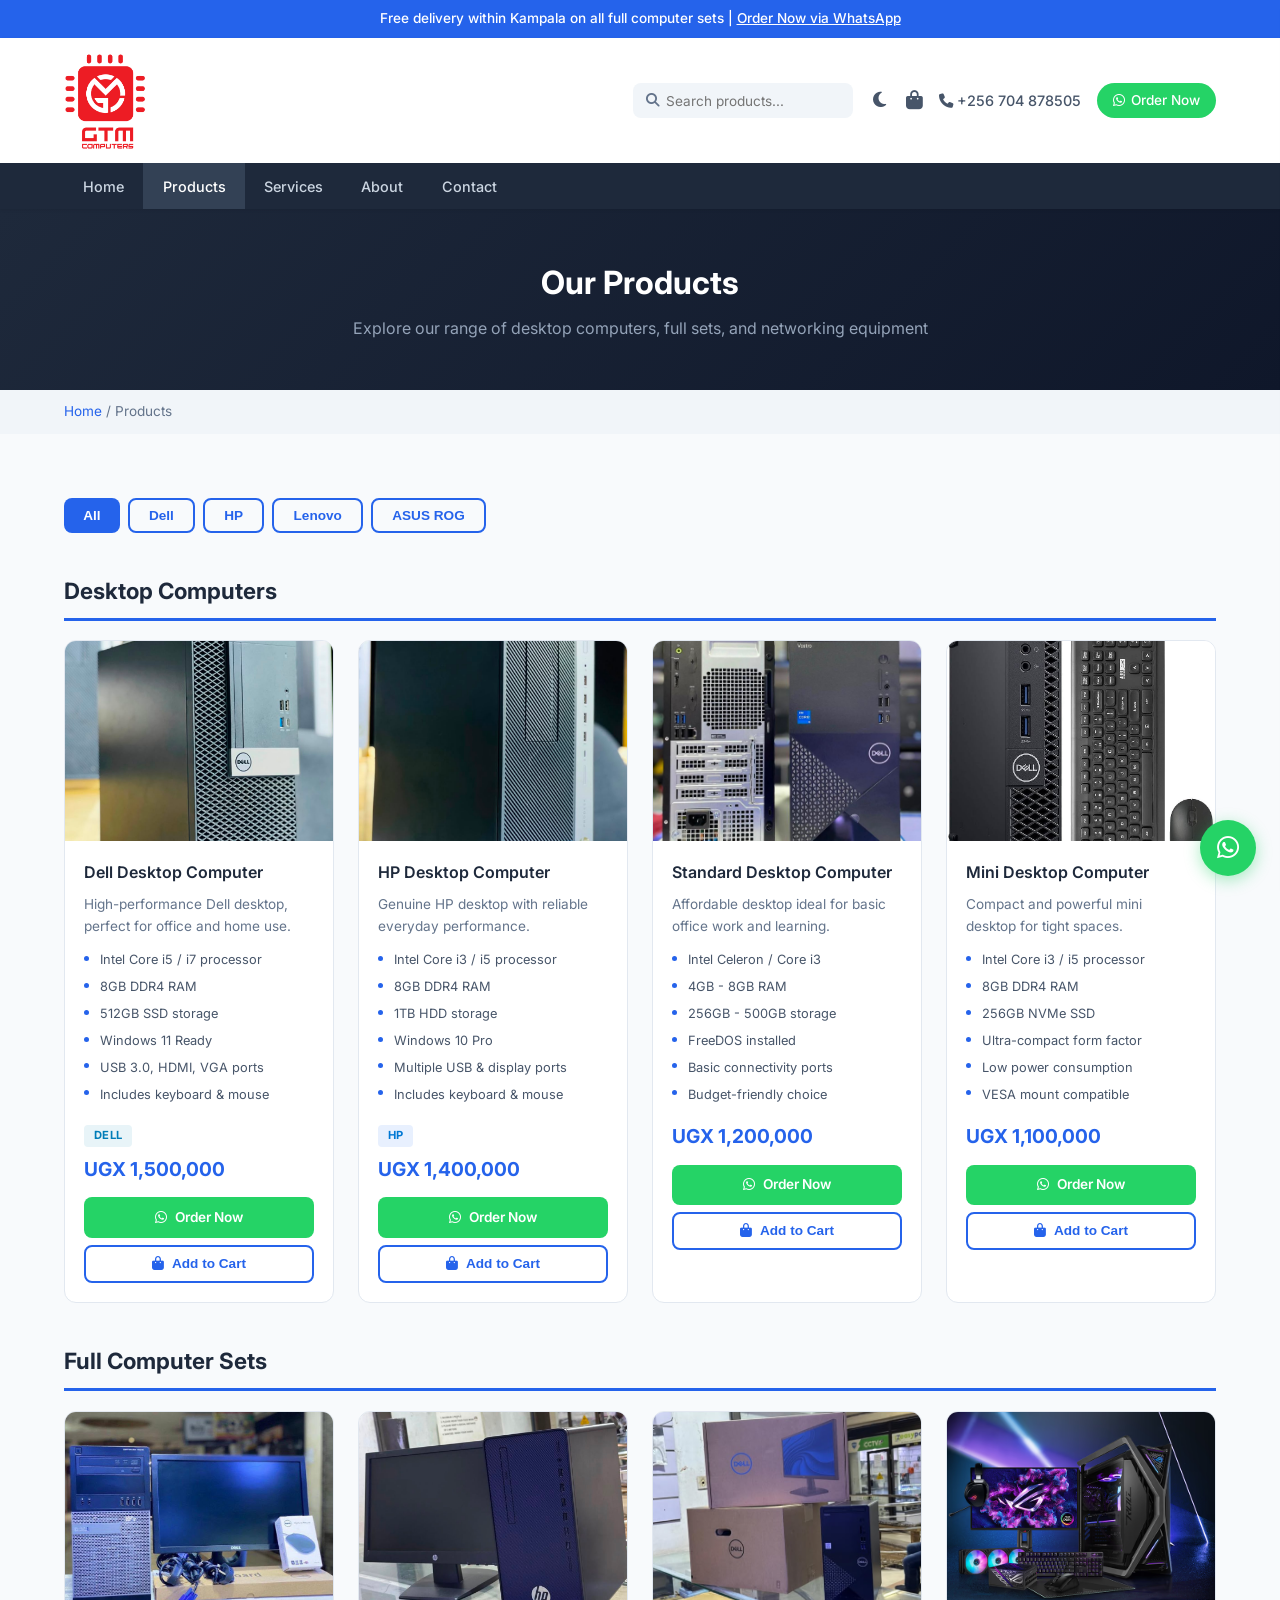
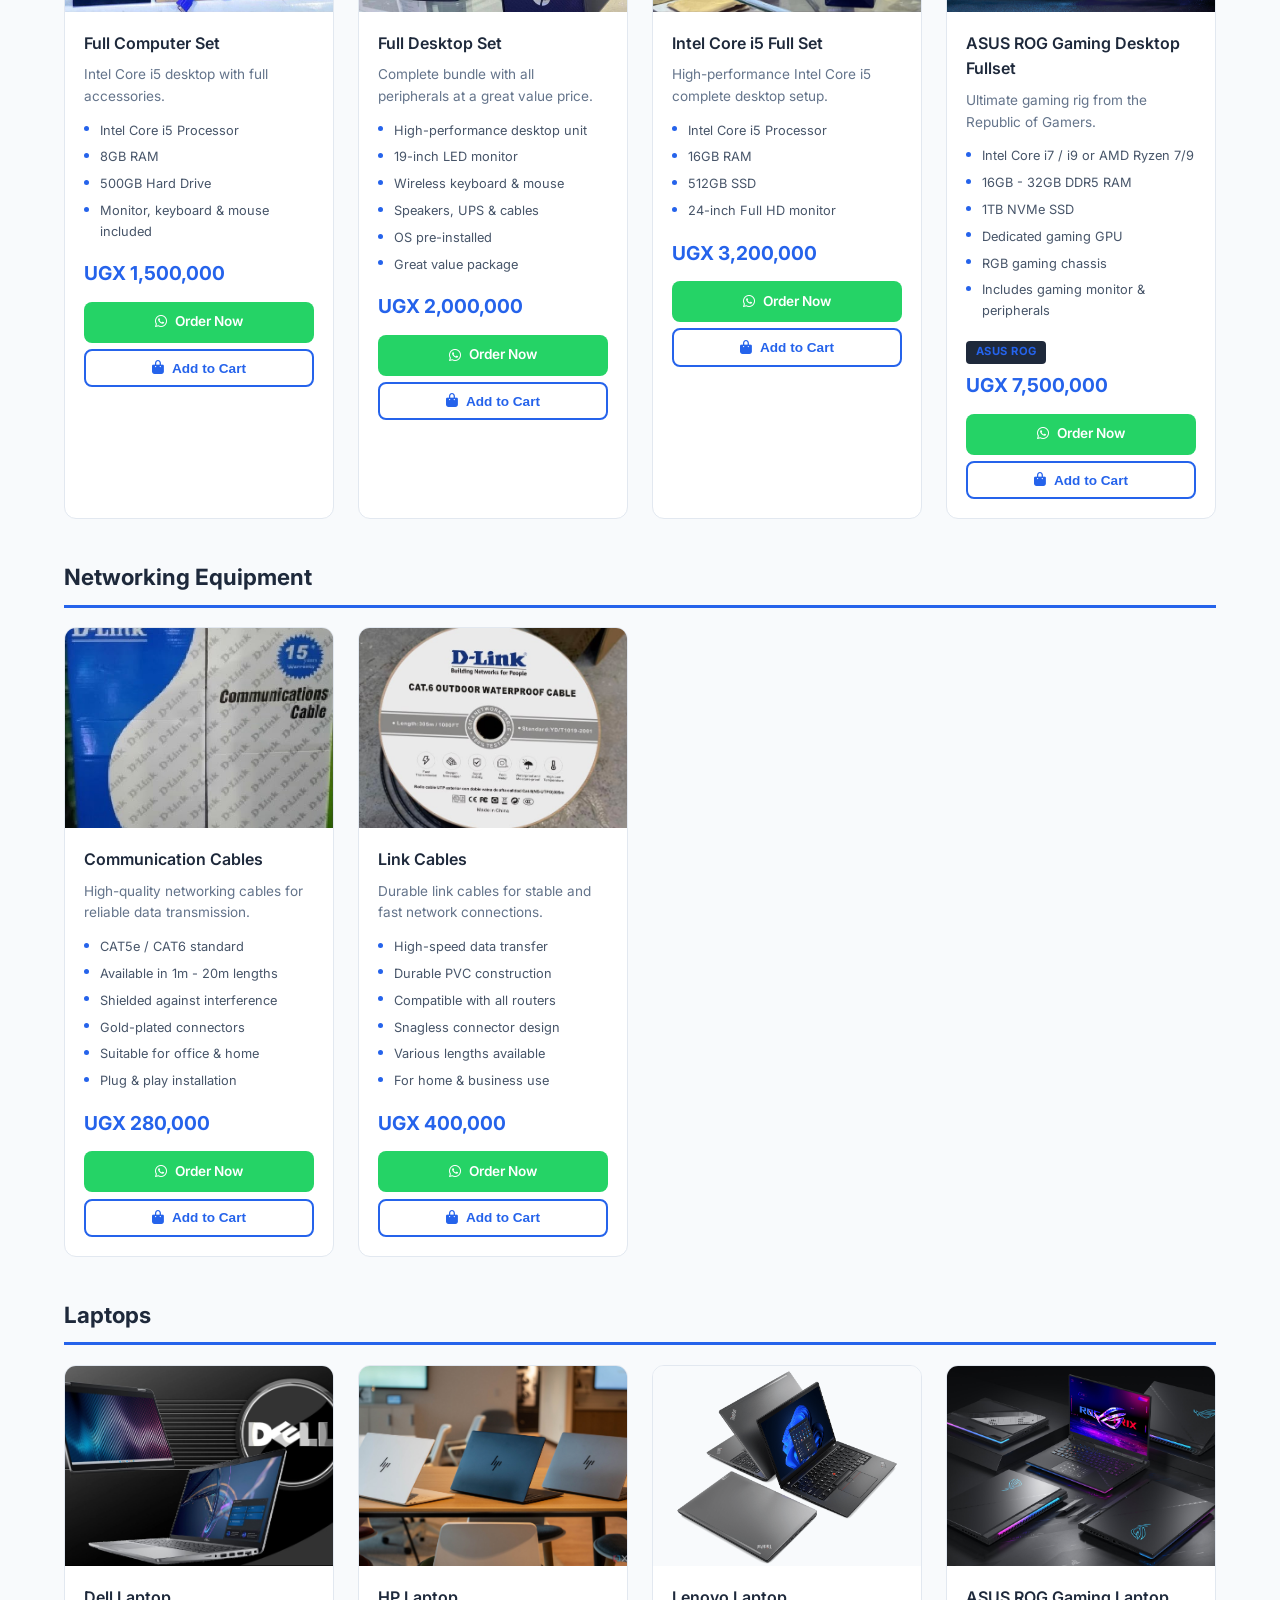
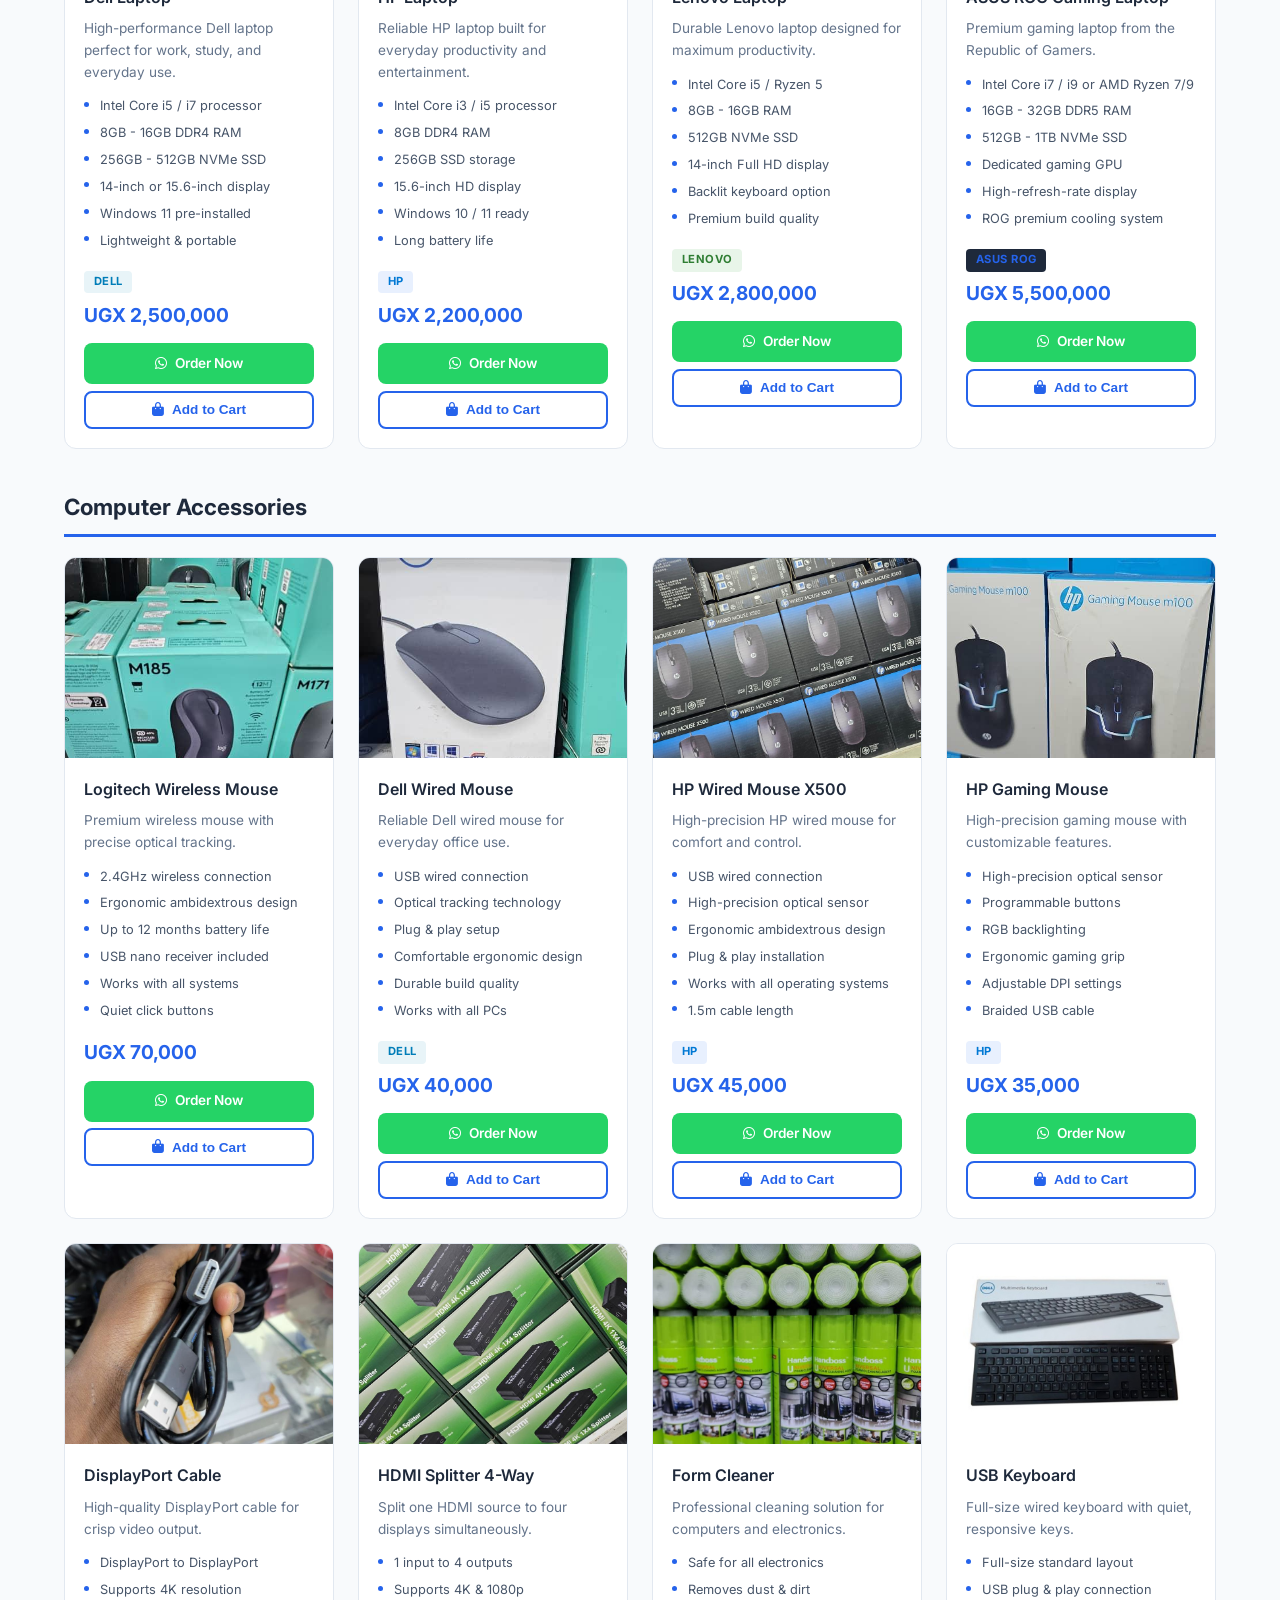
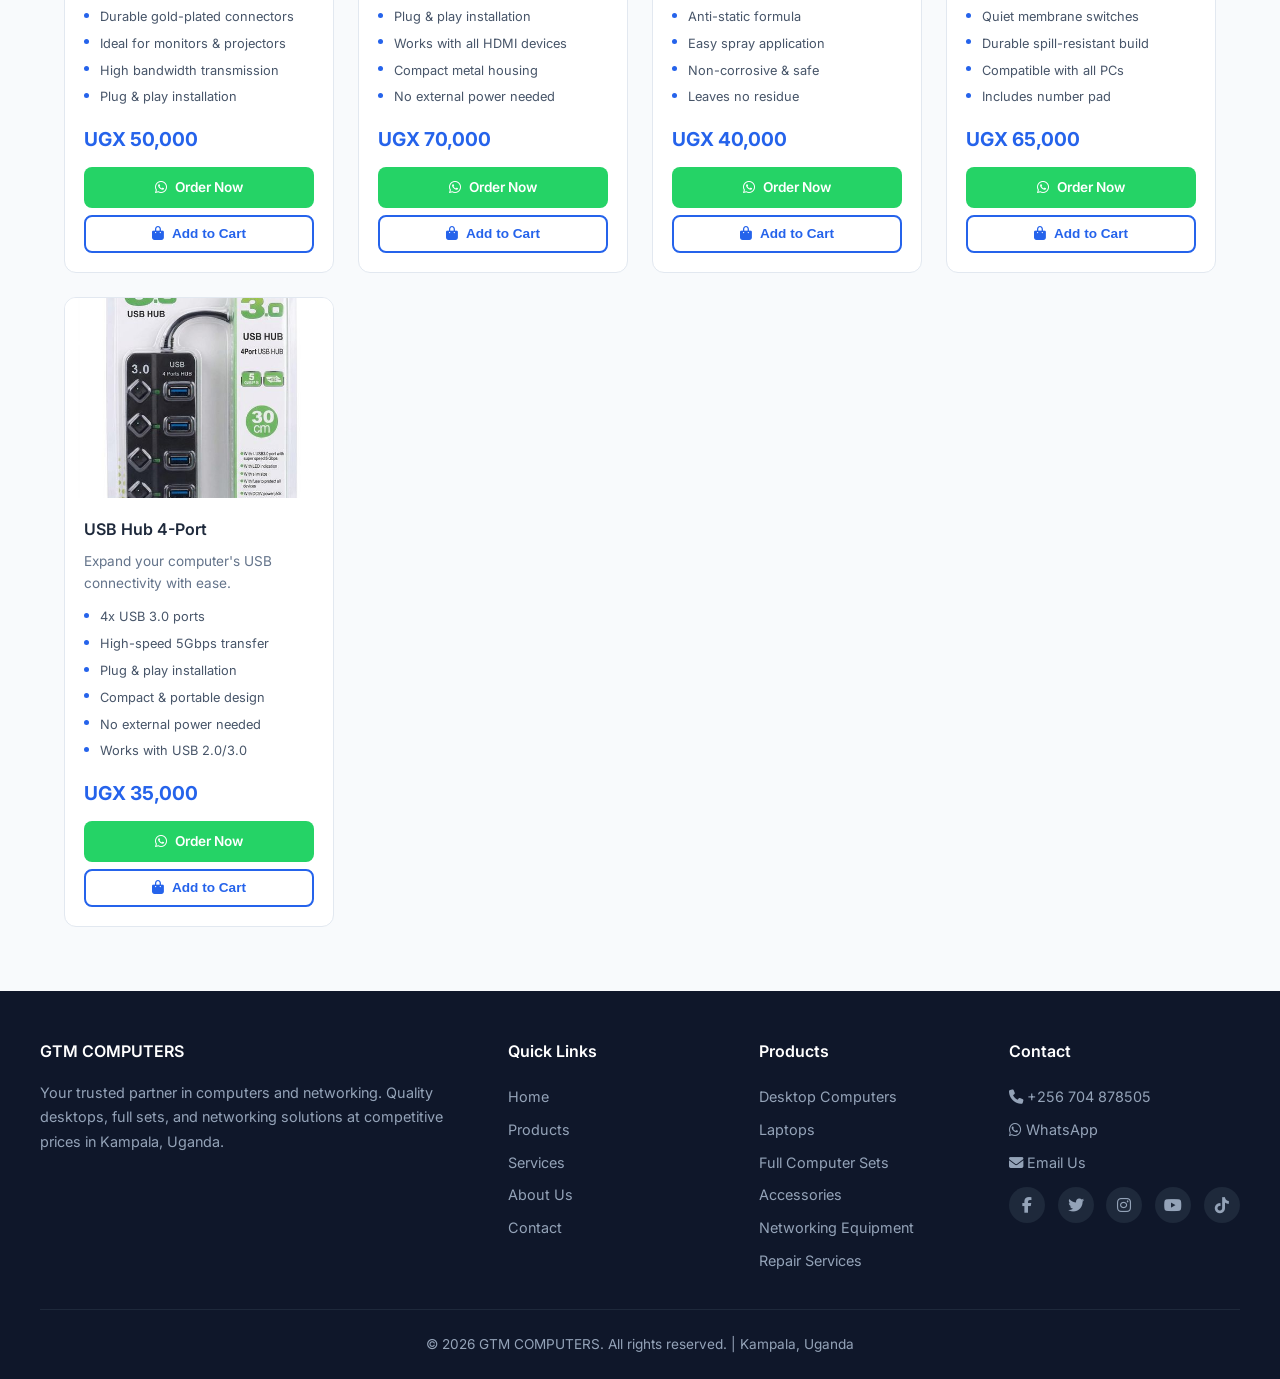
==== commit f23ea02d: "Add YouTube channel link to footer + schema" ====
--- a/products.html
+++ b/products.html
@@ -566,7 +566,7 @@
         <a href="https://www.facebook.com/share/17Qry5giNd/" target="_blank" title="Facebook"><i class="fab fa-facebook-f"></i></a>
         <a href="#" target="_blank" title="Twitter"><i class="fab fa-twitter"></i></a>
         <a href="https://www.instagram.com/gtm_computers_uganda?igsh=MWpza3QwZGxieWVmeA==" target="_blank" title="Instagram"><i class="fab fa-instagram"></i></a>
-        <a href="#" target="_blank" title="YouTube"><i class="fab fa-youtube"></i></a>
+        <a href="https://youtube.com/@gtmcomputerug?si=PfJOUCRzS39YRZgS" target="_blank" title="YouTube"><i class="fab fa-youtube"></i></a>
         <a href="https://www.tiktok.com/@gtm.computers" target="_blank" title="TikTok"><i class="fab fa-tiktok"></i></a>
       </div>
     </div>
--- a/style.css
+++ b/style.css
@@ -584,6 +584,13 @@
   text-decoration: none;
 }
 
+/* Brand Filter */
+.brand-filter-btn.active {
+  background: var(--primary) !important;
+  color: #fff !important;
+  border-color: var(--primary) !important;
+}
+
 /* Brand Labels */
 .brand-label {
   display: inline-block;
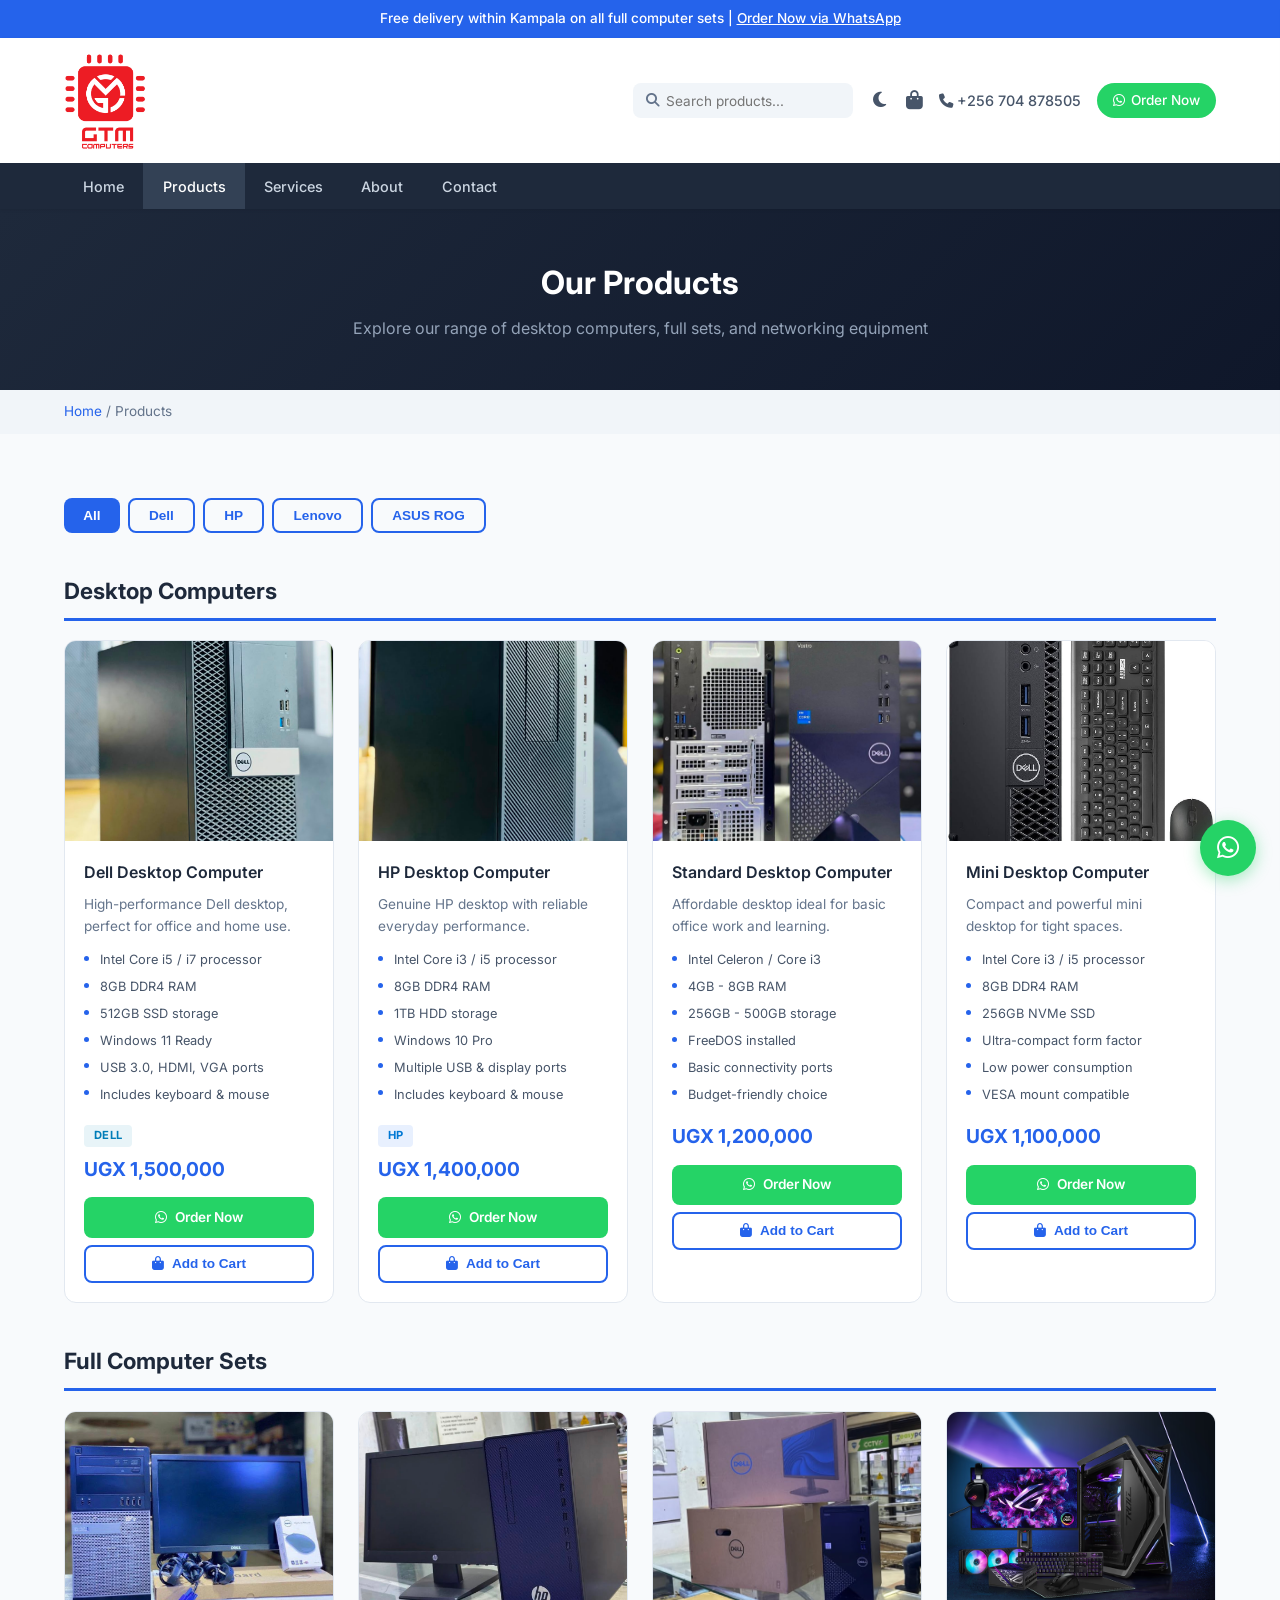
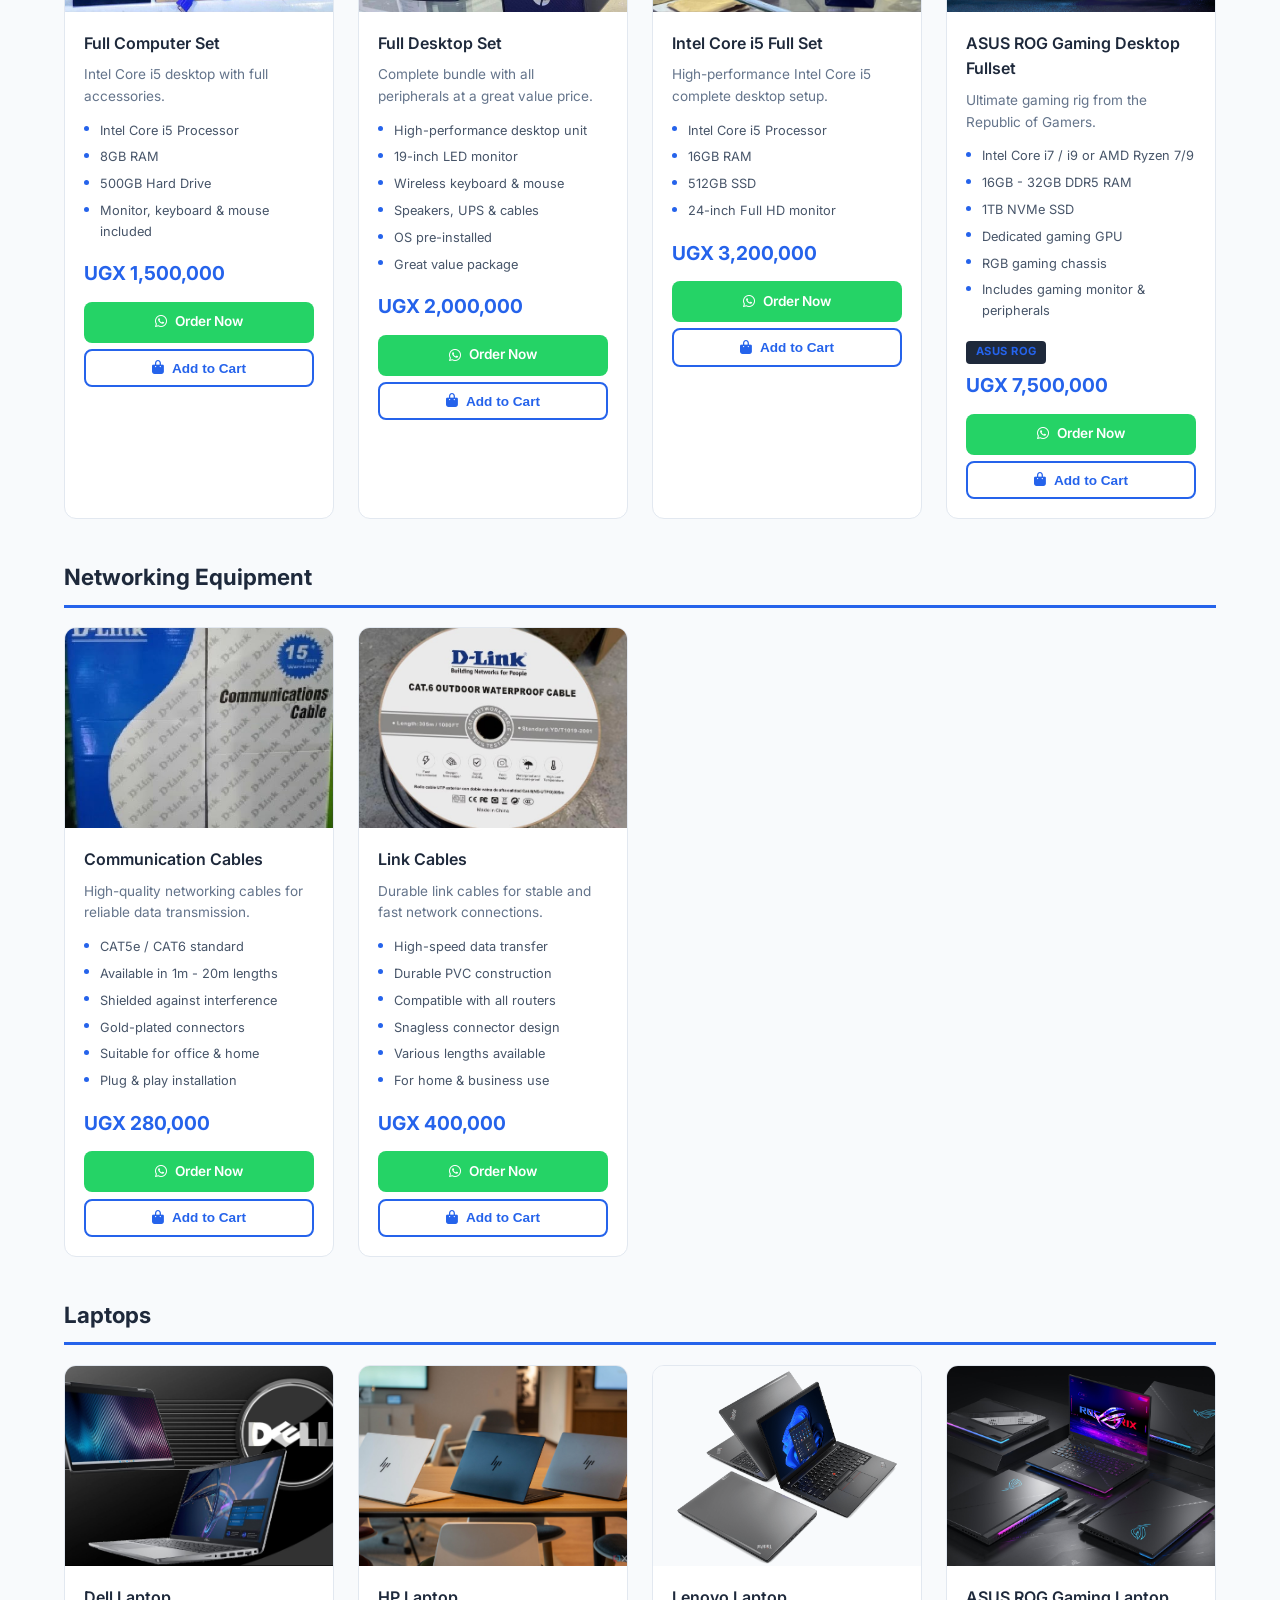
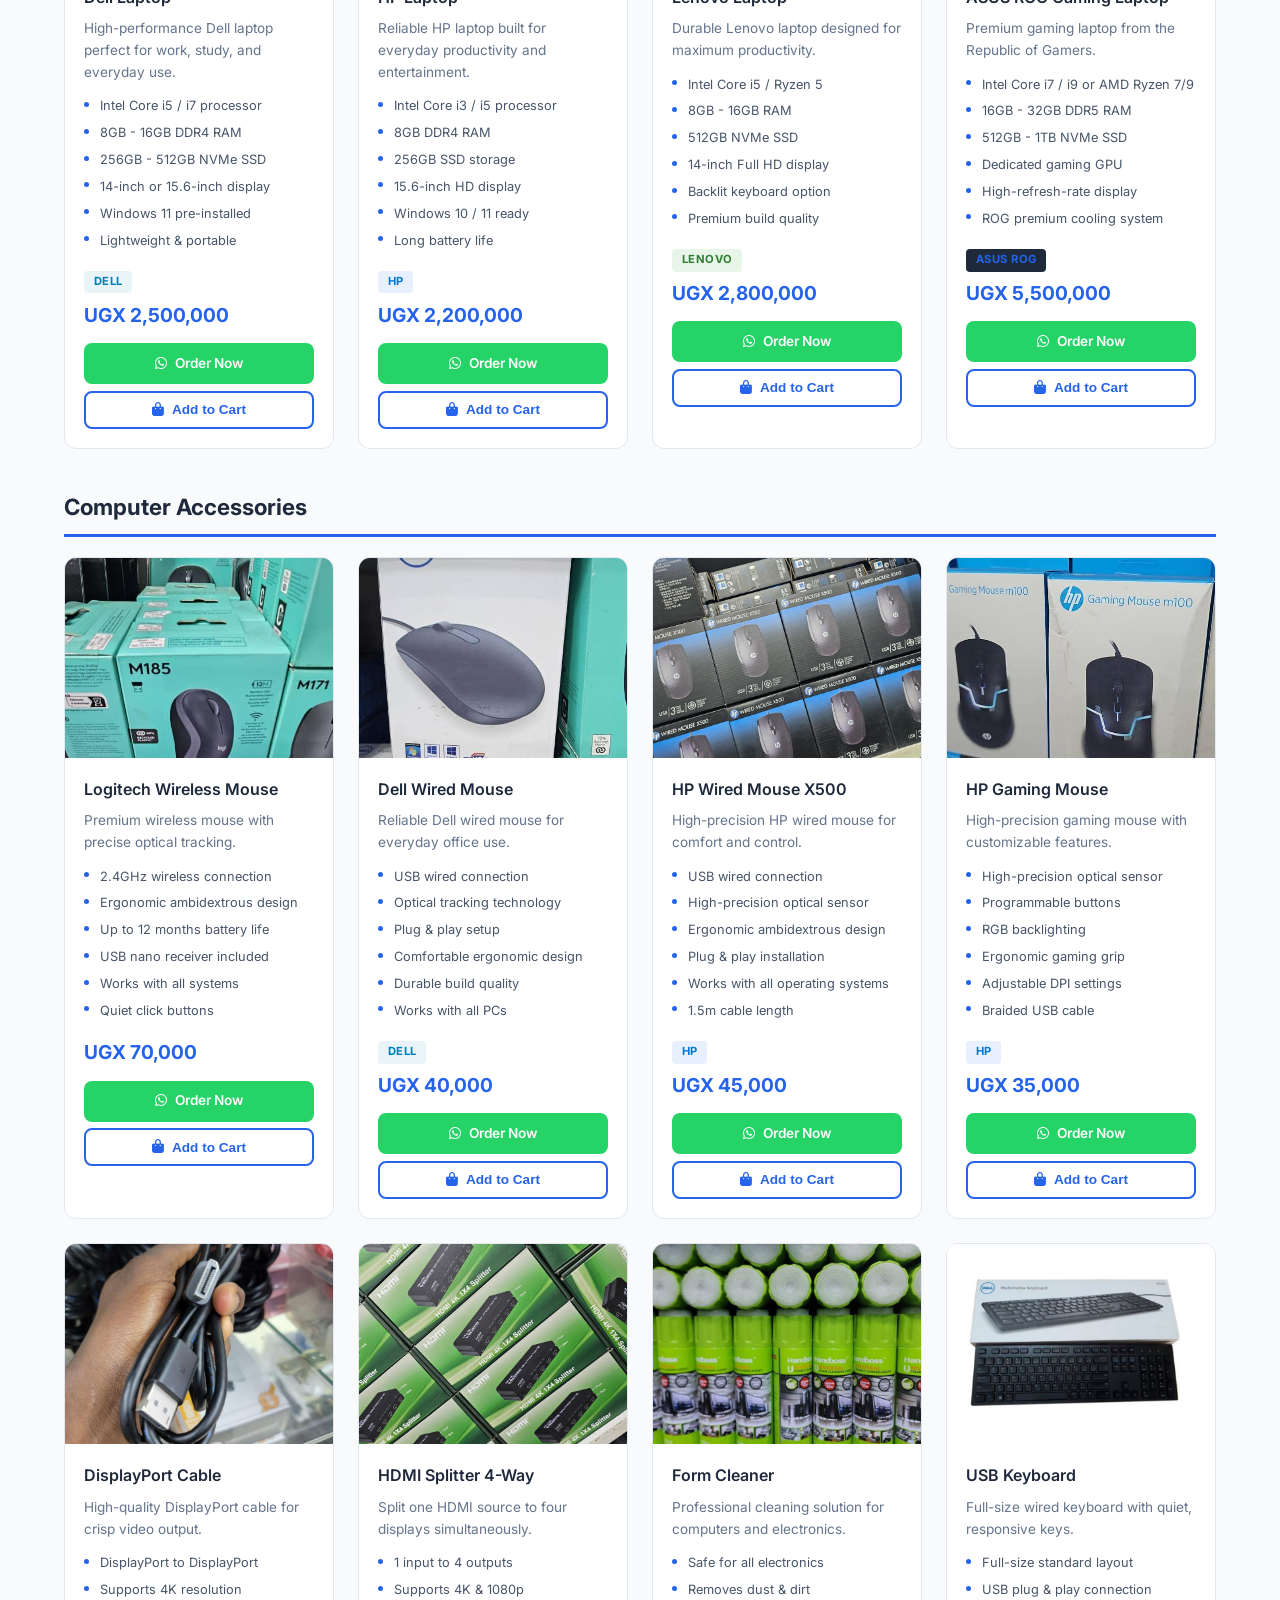
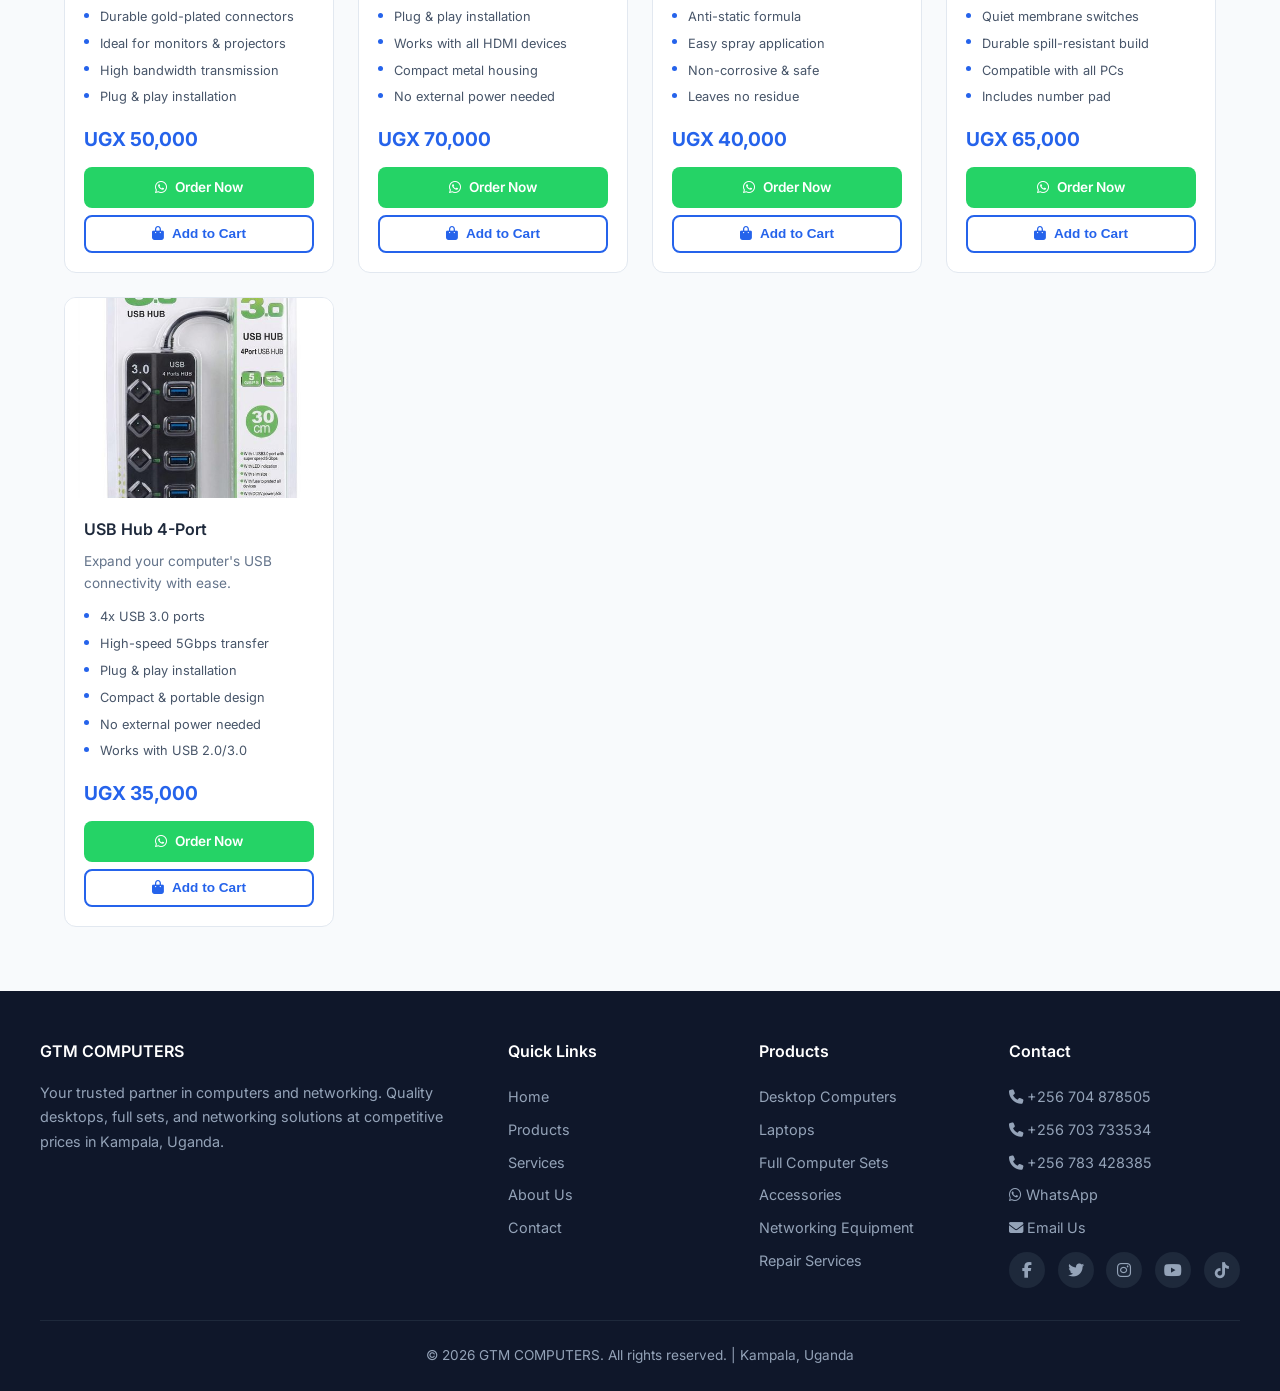
==== commit 69668438: "Add additional phone numbers +256 703733534 and +256 783428385" ====
--- a/products.html
+++ b/products.html
@@ -560,6 +560,8 @@
     <div class="footer-col">
       <h4>Contact</h4>
       <a href="tel:+256704878505"><i class="fas fa-phone"></i> +256 704 878505</a>
+      <a href="tel:+256703733534"><i class="fas fa-phone"></i> +256 703 733534</a>
+      <a href="tel:+256783428385"><i class="fas fa-phone"></i> +256 783 428385</a>
       <a href="https://wa.me/256704878505" target="_blank"><i class="fab fa-whatsapp"></i> WhatsApp</a>
       <a href="mailto:gtmcomputers296@gmail.com"><i class="fas fa-envelope"></i> Email Us</a>
       <div class="social-links">
